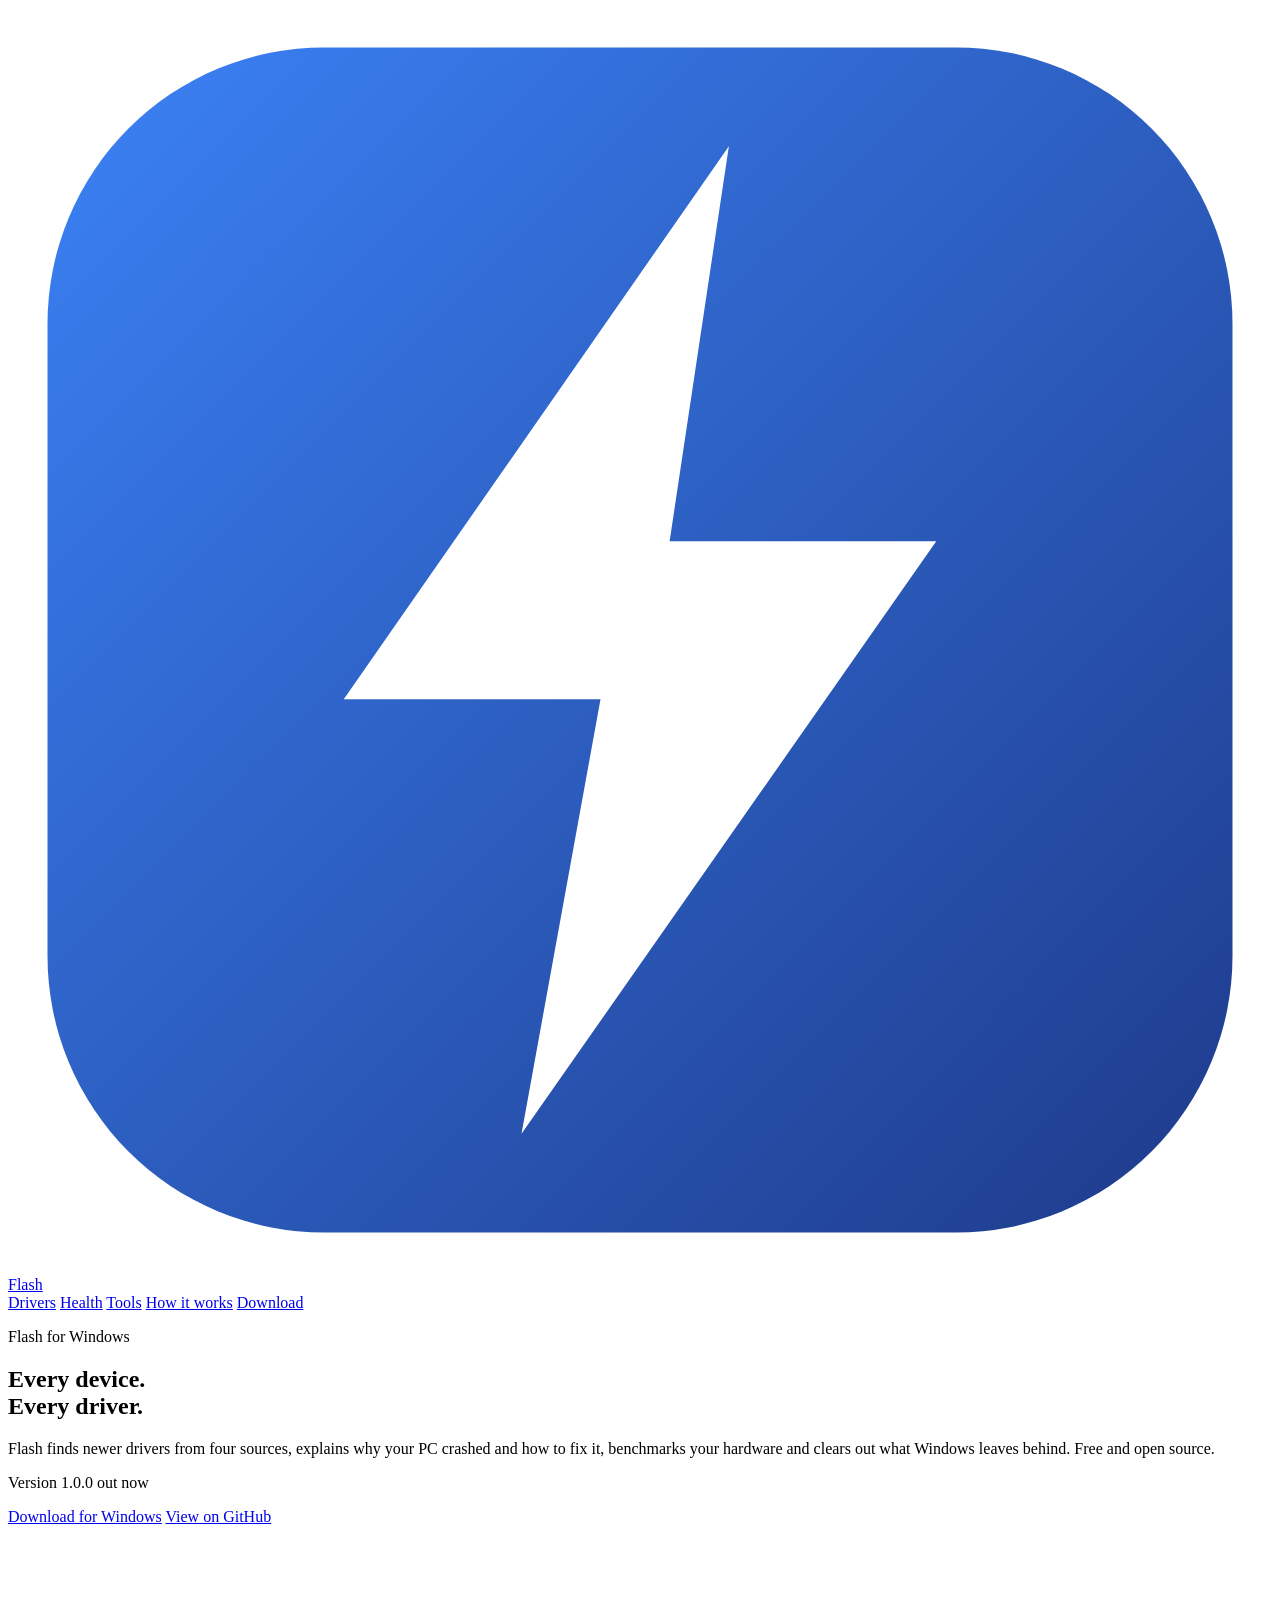
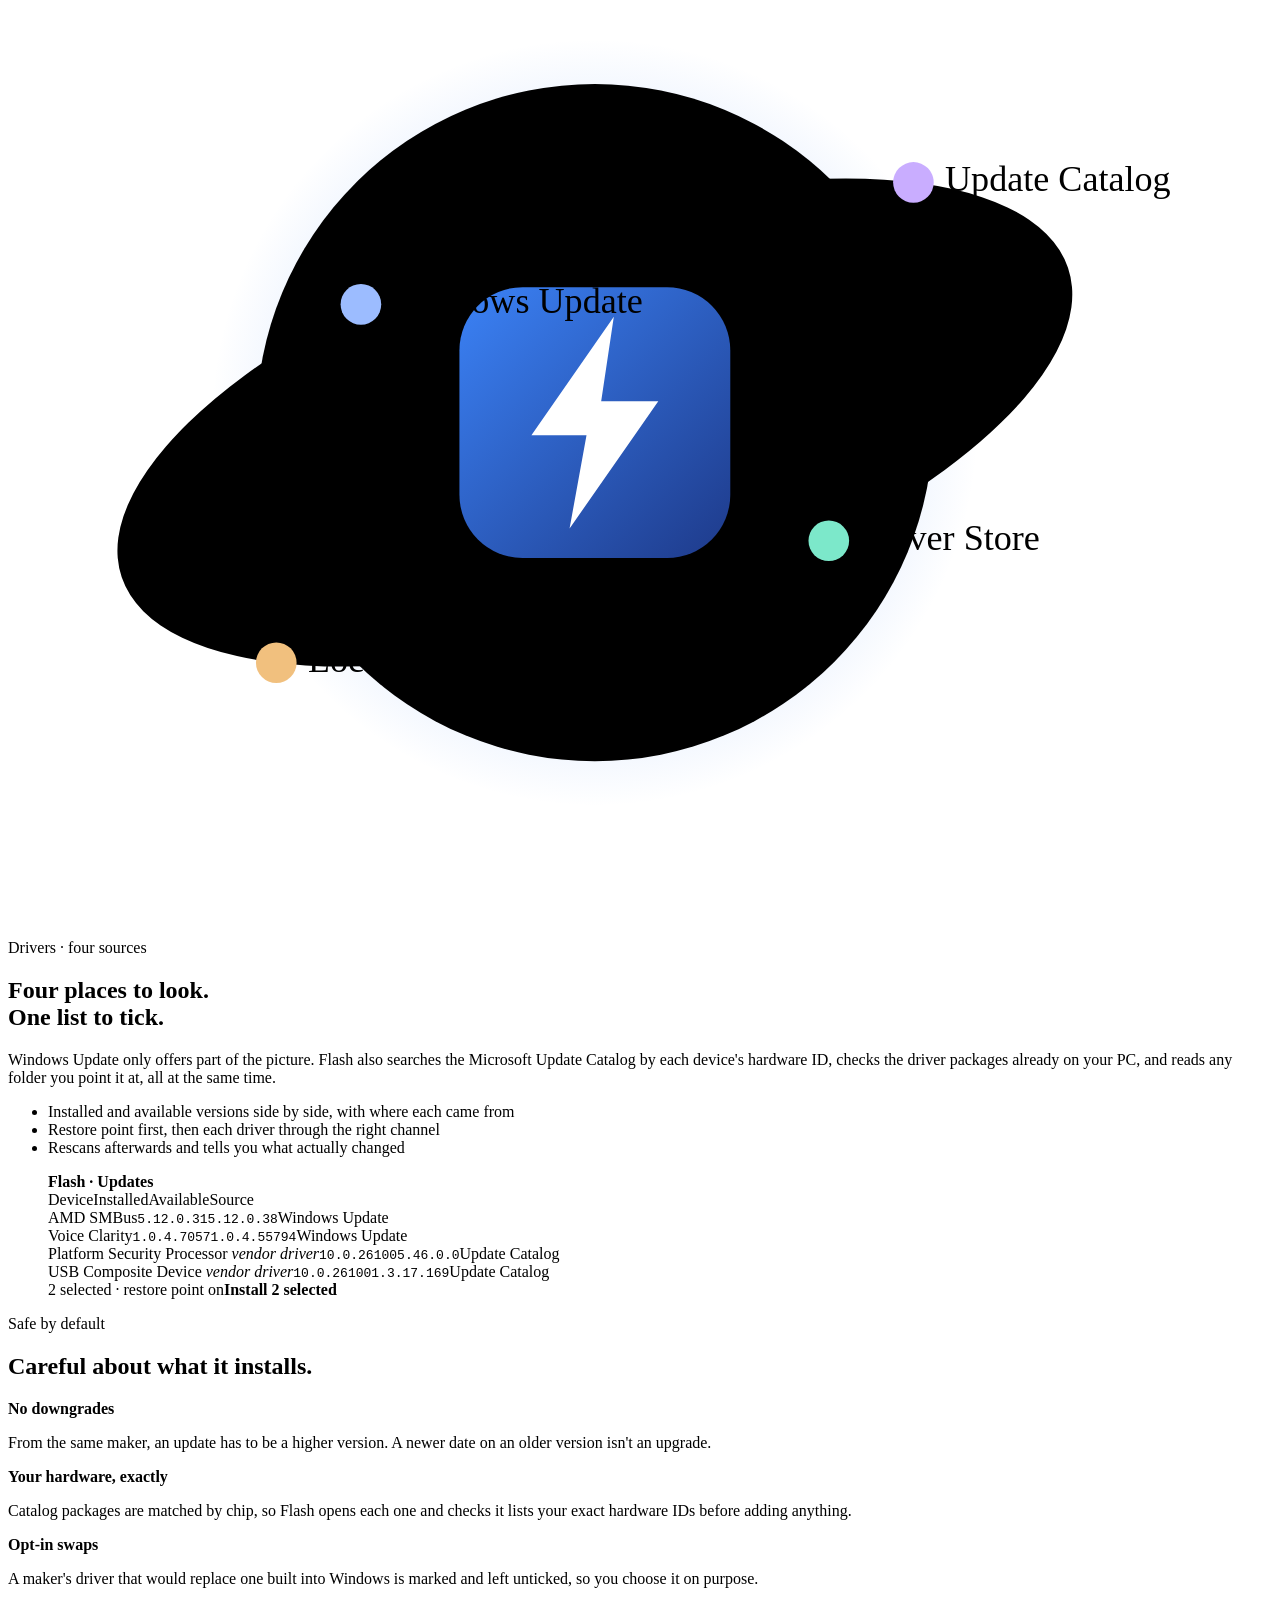
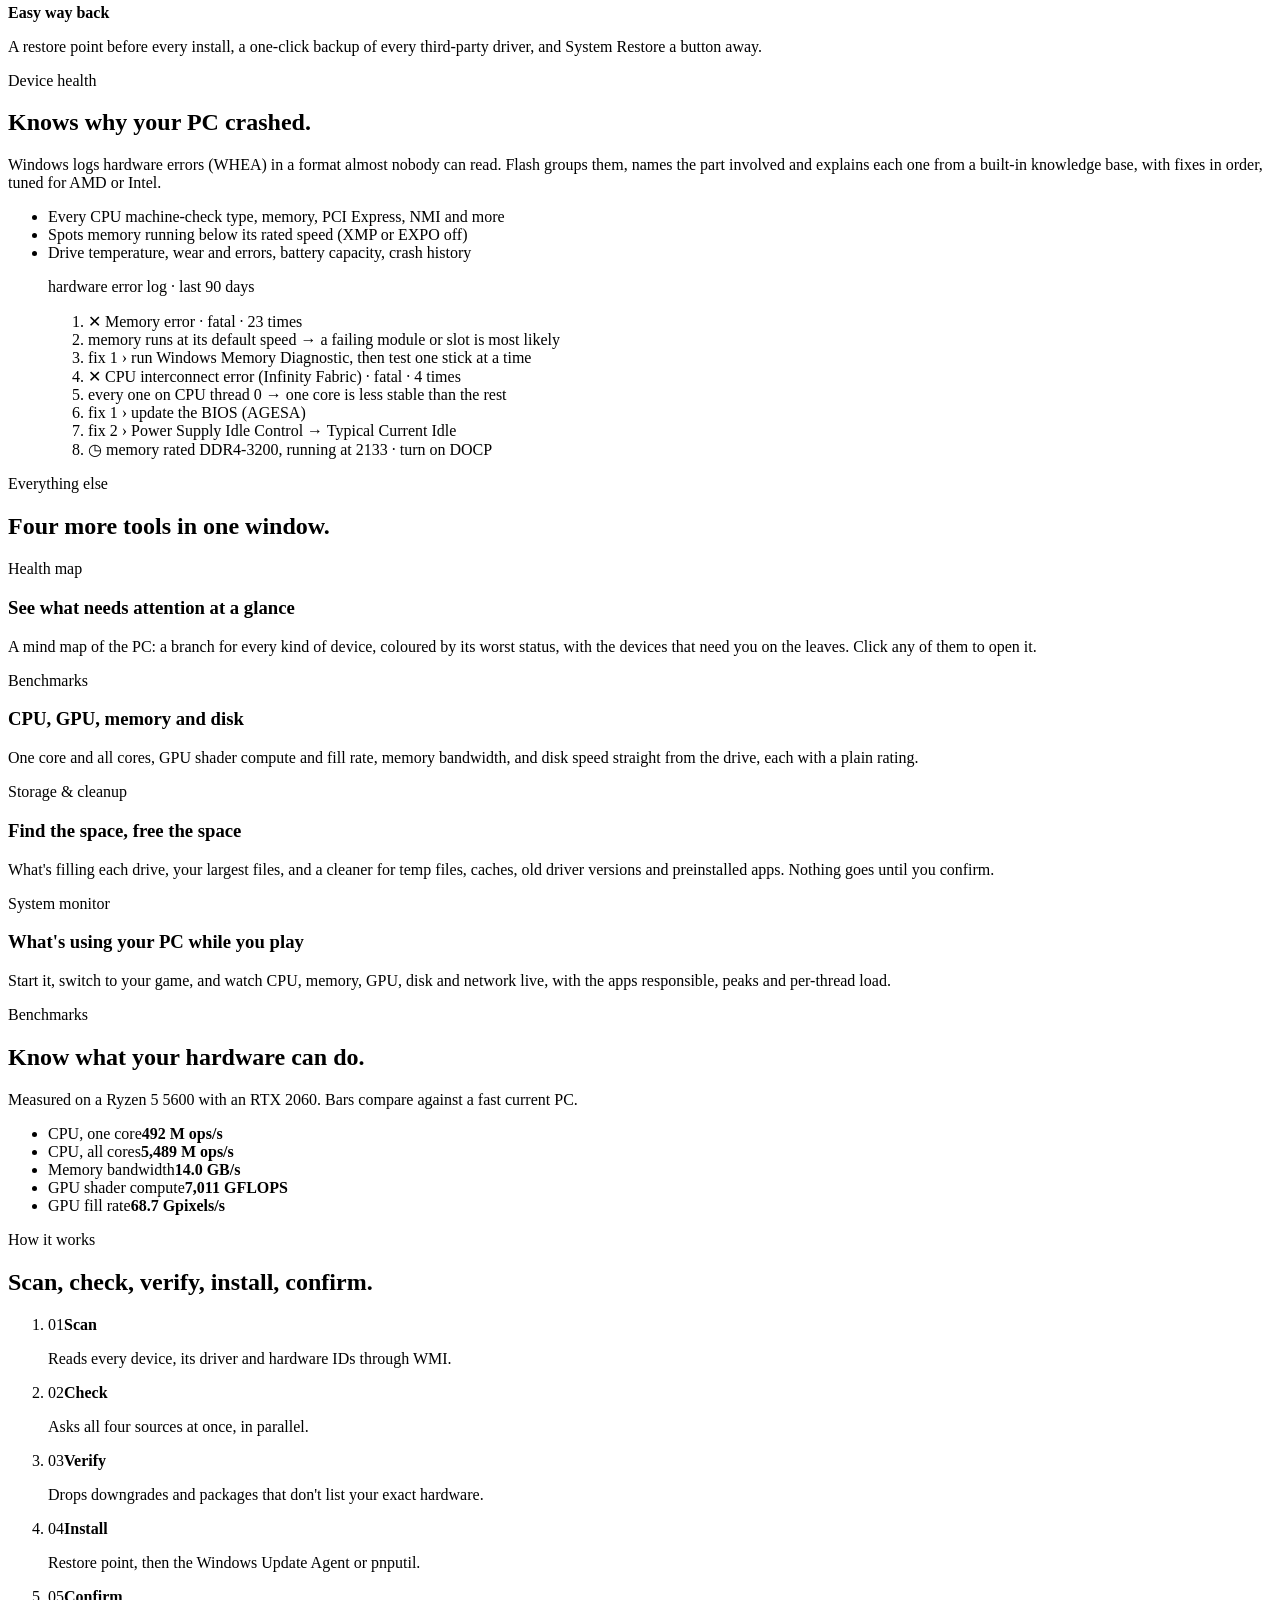
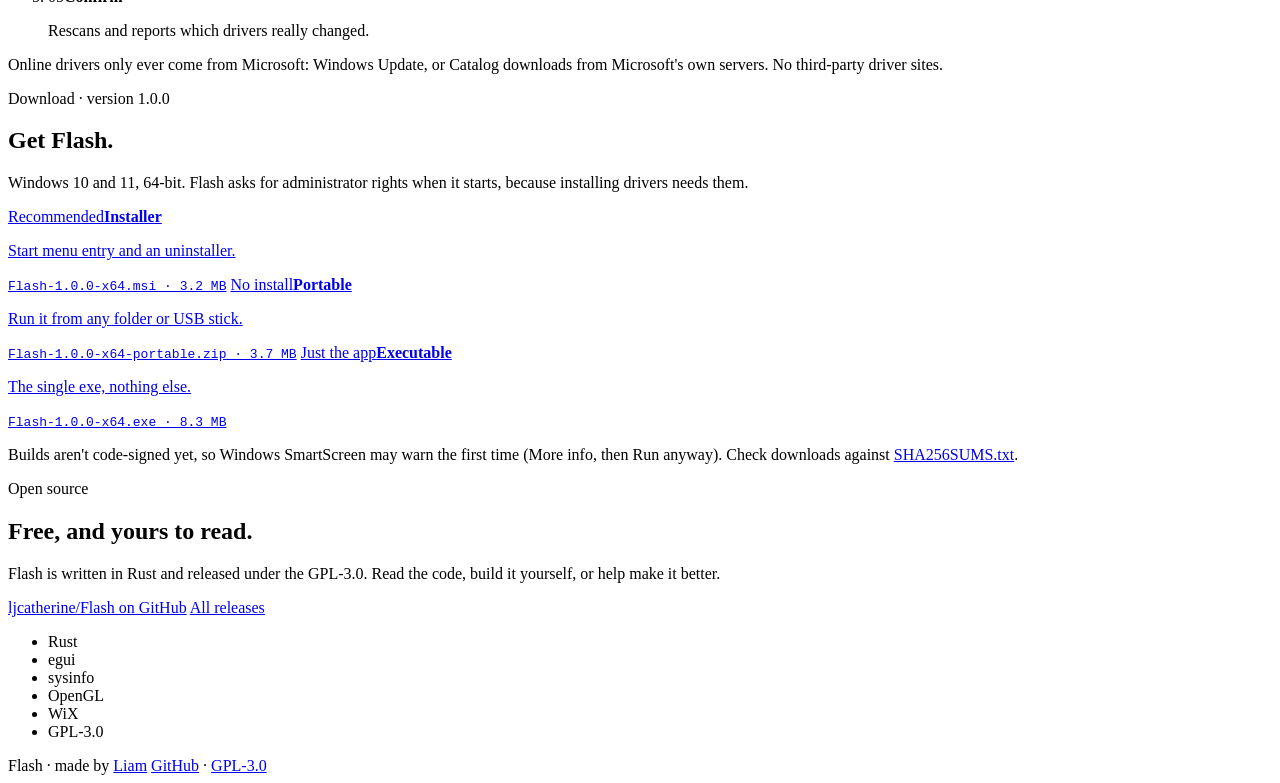
==== site/public/index.html @ 01edea5d "Add the flash.liamjc.dev website Static showcase site in site/, styled to match nexus.liamjc.dev, se" ====
<!doctype html>
<html lang="en">
<head>
  <meta charset="utf-8">
  <meta name="viewport" content="width=device-width, initial-scale=1, viewport-fit=cover">
  <title>Flash · drivers and PC health for Windows</title>
  <meta name="description" content="Flash is a free, open-source Windows driver updater and PC health tool: drivers from four sources, hardware error explanations with fixes, benchmarks, cleanup and a live system monitor.">
  <meta name="theme-color" content="#070c18">
  <meta property="og:title" content="Flash · drivers and PC health for Windows">
  <meta property="og:description" content="Every device, every driver, up to date. Free and open source.">
  <link rel="icon" href="/favicon.svg" type="image/svg+xml">
  <link rel="preconnect" href="https://fonts.googleapis.com">
  <link rel="preconnect" href="https://fonts.gstatic.com" crossorigin>
  <link rel="stylesheet" href="https://fonts.googleapis.com/css2?family=Bricolage+Grotesque:opsz,wght@12..96,400;12..96,600;12..96,800&family=Geist:wght@400;500;600&family=JetBrains+Mono:wght@400;600&display=swap">
  <link rel="stylesheet" href="/css/style.css">
  <script src="/js/main.js" defer></script>
</head>
<body>
  <div class="sky" aria-hidden="true"></div>

  <header class="nav">
    <a class="brand" href="#top" aria-label="Flash, back to top">
      <svg class="brand-mark" viewBox="0 0 256 256" aria-hidden="true"><defs><linearGradient id="bm" x1="0" y1="0" x2="1" y2="1"><stop offset="0" stop-color="#3b82f6"/><stop offset="1" stop-color="#1e3a8a"/></linearGradient></defs><rect x="8" y="8" width="240" height="240" rx="56" fill="url(#bm)"/><path d="M146 28 L68 140 H120 L104 228 L188 108 H134 Z" fill="#fff"/></svg>
      Flash
    </a>
    <nav aria-label="Sections">
      <a href="#drivers">Drivers</a>
      <a href="#health">Health</a>
      <a href="#tools">Tools</a>
      <a href="#how">How it works</a>
      <a class="nav-cta" href="#download">Download</a>
    </nav>
  </header>

  <main id="top">
    <!-- Hero -->
    <section class="hero">
      <div class="hero-copy">
        <p class="eyebrow">Flash for Windows</p>
        <h1>Every device.<br><span class="grad">Every driver.</span></h1>
        <p class="lede">Flash finds newer drivers from four sources, explains why your PC crashed and how to fix it, benchmarks your hardware and clears out what Windows leaves behind. Free and open source.</p>
        <p class="pill"><span class="dot"></span>Version 1.0.0 out now</p>
        <div class="cta">
          <a class="btn primary" href="#download">Download for Windows</a>
          <a class="btn" href="https://github.com/ljcatherine/Flash" rel="noopener">View on GitHub</a>
        </div>
      </div>

      <div class="hero-art" aria-hidden="true">
        <!-- Wide viewBox so orbiting labels never leave the graphic, even on phones. -->
        <svg class="orbit" viewBox="-40 0 560 440">
          <defs>
            <radialGradient id="halo"><stop offset="0" stop-color="#3b82f6" stop-opacity=".45"/><stop offset="1" stop-color="#3b82f6" stop-opacity="0"/></radialGradient>
            <linearGradient id="tile" x1="0" y1="0" x2="1" y2="1"><stop offset="0" stop-color="#3b82f6"/><stop offset="1" stop-color="#1e3a8a"/></linearGradient>
            <path id="ring" d="M40 220 A180 72 -18 1 1 400 220 A180 72 -18 1 1 40 220 Z"/>
          </defs>
          <circle cx="220" cy="220" r="170" fill="url(#halo)"/>
          <use href="#ring" class="ring"/>
          <path class="ring ring-2" d="M70 220 A150 150 0 1 1 370 220 A150 150 0 1 1 70 220 Z"/>
          <g transform="translate(160 160)">
            <rect width="120" height="120" rx="28" fill="url(#tile)"/>
            <path d="M68.4 13.1 L31.9 65.6 H56.3 L48.8 106.9 L88.1 50.6 H62.8 Z" fill="#fff"/>
          </g>
          <g class="sat"><circle r="9" fill="#9cbcff"/><text x="14" y="4">Windows Update</text><animateMotion dur="24s" repeatCount="indefinite" begin="0s"><mpath href="#ring"/></animateMotion></g>
          <g class="sat"><circle r="9" fill="#c9adff"/><text x="14" y="4">Update Catalog</text><animateMotion dur="24s" repeatCount="indefinite" begin="-6s"><mpath href="#ring"/></animateMotion></g>
          <g class="sat"><circle r="9" fill="#7ce8ca"/><text x="14" y="4">Driver Store</text><animateMotion dur="24s" repeatCount="indefinite" begin="-12s"><mpath href="#ring"/></animateMotion></g>
          <g class="sat"><circle r="9" fill="#f1c07e"/><text x="14" y="4">Local folder</text><animateMotion dur="24s" repeatCount="indefinite" begin="-18s"><mpath href="#ring"/></animateMotion></g>
        </svg>
      </div>
    </section>

    <!-- Drivers -->
    <section id="drivers" class="split reveal">
      <div class="split-copy">
        <p class="eyebrow">Drivers · four sources</p>
        <h2>Four places to look.<br>One list to tick.</h2>
        <p>Windows Update only offers part of the picture. Flash also searches the Microsoft Update Catalog by each device's hardware ID, checks the driver packages already on your PC, and reads any folder you point it at, all at the same time.</p>
        <ul class="ticks">
          <li>Installed and available versions side by side, with where each came from</li>
          <li>Restore point first, then each driver through the right channel</li>
          <li>Rescans afterwards and tells you what actually changed</li>
        </ul>
      </div>
      <figure class="window" aria-label="Flash's Updates page">
        <div class="window-bar"><span></span><span></span><span></span><b>Flash · Updates</b></div>
        <div class="window-body">
          <div class="table-head"><span></span><span>Device</span><span>Installed</span><span>Available</span><span>Source</span></div>
          <div class="table-row"><i class="box on"></i><span>AMD SMBus</span><code>5.12.0.31</code><code class="new">5.12.0.38</code><span class="src">Windows Update</span></div>
          <div class="table-row"><i class="box on"></i><span>Voice Clarity</span><code>1.0.4.7057</code><code class="new">1.0.4.55794</code><span class="src">Windows Update</span></div>
          <div class="table-row"><i class="box"></i><span>Platform Security Processor <em>vendor driver</em></span><code>10.0.26100</code><code class="new">5.46.0.0</code><span class="src">Update Catalog</span></div>
          <div class="table-row"><i class="box"></i><span>USB Composite Device <em>vendor driver</em></span><code>10.0.26100</code><code class="new">1.3.17.169</code><span class="src">Update Catalog</span></div>
          <div class="window-foot"><span>2 selected · restore point on</span><b class="mini-btn">Install 2 selected</b></div>
        </div>
      </figure>
    </section>

    <section class="safety reveal">
      <p class="eyebrow">Safe by default</p>
      <h2>Careful about what it installs.</h2>
      <div class="safety-grid">
        <div><b>No downgrades</b><p>From the same maker, an update has to be a higher version. A newer date on an older version isn't an upgrade.</p></div>
        <div><b>Your hardware, exactly</b><p>Catalog packages are matched by chip, so Flash opens each one and checks it lists your exact hardware IDs before adding anything.</p></div>
        <div><b>Opt-in swaps</b><p>A maker's driver that would replace one built into Windows is marked and left unticked, so you choose it on purpose.</p></div>
        <div><b>Easy way back</b><p>A restore point before every install, a one-click backup of every third-party driver, and System Restore a button away.</p></div>
      </div>
    </section>

    <!-- Health -->
    <section id="health" class="split flip reveal">
      <div class="split-copy">
        <p class="eyebrow">Device health</p>
        <h2>Knows why your PC crashed.</h2>
        <p>Windows logs hardware errors (WHEA) in a format almost nobody can read. Flash groups them, names the part involved and explains each one from a built-in knowledge base, with fixes in order, tuned for AMD or Intel.</p>
        <ul class="ticks">
          <li>Every CPU machine-check type, memory, PCI Express, NMI and more</li>
          <li>Spots memory running below its rated speed (XMP or EXPO off)</li>
          <li>Drive temperature, wear and errors, battery capacity, crash history</li>
        </ul>
      </div>
      <figure class="term" aria-label="An example of Flash explaining hardware errors">
        <div class="term-bar">hardware error log · last 90 days</div>
        <ol class="term-lines">
          <li class="bad">✕ Memory error · fatal · 23 times</li>
          <li class="dim">  memory runs at its default speed → a failing module or slot is most likely</li>
          <li class="fix">  fix 1 › run Windows Memory Diagnostic, then test one stick at a time</li>
          <li class="bad">✕ CPU interconnect error (Infinity Fabric) · fatal · 4 times</li>
          <li class="dim">  every one on CPU thread 0 → one core is less stable than the rest</li>
          <li class="fix">  fix 1 › update the BIOS (AGESA)</li>
          <li class="fix">  fix 2 › Power Supply Idle Control → Typical Current Idle</li>
          <li class="warn">◷ memory rated DDR4-3200, running at 2133 · turn on DOCP</li>
        </ol>
      </figure>
    </section>

    <!-- Tools -->
    <section id="tools" class="tools reveal">
      <p class="eyebrow">Everything else</p>
      <h2>Four more tools in one window.</h2>
      <div class="tool-grid">
        <article class="glass"><span class="chip">Health map</span><h3>See what needs attention at a glance</h3><p>A mind map of the PC: a branch for every kind of device, coloured by its worst status, with the devices that need you on the leaves. Click any of them to open it.</p></article>
        <article class="glass"><span class="chip">Benchmarks</span><h3>CPU, GPU, memory and disk</h3><p>One core and all cores, GPU shader compute and fill rate, memory bandwidth, and disk speed straight from the drive, each with a plain rating.</p></article>
        <article class="glass"><span class="chip">Storage &amp; cleanup</span><h3>Find the space, free the space</h3><p>What's filling each drive, your largest files, and a cleaner for temp files, caches, old driver versions and preinstalled apps. Nothing goes until you confirm.</p></article>
        <article class="glass"><span class="chip">System monitor</span><h3>What's using your PC while you play</h3><p>Start it, switch to your game, and watch CPU, memory, GPU, disk and network live, with the apps responsible, peaks and per-thread load.</p></article>
      </div>
    </section>

    <section class="bench reveal" aria-labelledby="bench-h">
      <div class="bench-copy">
        <p class="eyebrow">Benchmarks</p>
        <h2 id="bench-h">Know what your hardware can do.</h2>
        <p>Measured on a Ryzen 5 5600 with an RTX 2060. Bars compare against a fast current PC.</p>
      </div>
      <ul class="bars">
        <li><span>CPU, one core</span><b>492 M ops/s</b><i class="bar" data-value="492" data-ref="650"></i></li>
        <li><span>CPU, all cores</span><b>5,489 M ops/s</b><i class="bar" data-value="5489" data-ref="10000"></i></li>
        <li><span>Memory bandwidth</span><b>14.0 GB/s</b><i class="bar" data-value="14" data-ref="30"></i></li>
        <li><span>GPU shader compute</span><b>7,011 GFLOPS</b><i class="bar" data-value="7011" data-ref="18000"></i></li>
        <li><span>GPU fill rate</span><b>68.7 Gpixels/s</b><i class="bar" data-value="68.7" data-ref="150"></i></li>
      </ul>
    </section>

    <!-- How it works -->
    <section id="how" class="how reveal">
      <p class="eyebrow">How it works</p>
      <h2>Scan, check, verify, install, confirm.</h2>
      <ol class="steps">
        <li><span>01</span><b>Scan</b><p>Reads every device, its driver and hardware IDs through WMI.</p></li>
        <li><span>02</span><b>Check</b><p>Asks all four sources at once, in parallel.</p></li>
        <li><span>03</span><b>Verify</b><p>Drops downgrades and packages that don't list your exact hardware.</p></li>
        <li><span>04</span><b>Install</b><p>Restore point, then the Windows Update Agent or pnputil.</p></li>
        <li><span>05</span><b>Confirm</b><p>Rescans and reports which drivers really changed.</p></li>
      </ol>
      <p class="note">Online drivers only ever come from Microsoft: Windows Update, or Catalog downloads from Microsoft's own servers. No third-party driver sites.</p>
    </section>

    <!-- Download -->
    <section id="download" class="download reveal">
      <p class="eyebrow">Download · version 1.0.0</p>
      <h2>Get Flash.</h2>
      <p class="sub">Windows 10 and 11, 64-bit. Flash asks for administrator rights when it starts, because installing drivers needs them.</p>
      <div class="dl-grid">
        <a class="glass dl" href="https://github.com/ljcatherine/Flash/releases/download/v1.0.0/Flash-1.0.0-x64.msi" rel="noopener"><span class="chip">Recommended</span><b>Installer</b><p>Start menu entry and an uninstaller.</p><code>Flash-1.0.0-x64.msi · 3.2 MB</code></a>
        <a class="glass dl" href="https://github.com/ljcatherine/Flash/releases/download/v1.0.0/Flash-1.0.0-x64-portable.zip" rel="noopener"><span class="chip">No install</span><b>Portable</b><p>Run it from any folder or USB stick.</p><code>Flash-1.0.0-x64-portable.zip · 3.7 MB</code></a>
        <a class="glass dl" href="https://github.com/ljcatherine/Flash/releases/download/v1.0.0/Flash-1.0.0-x64.exe" rel="noopener"><span class="chip">Just the app</span><b>Executable</b><p>The single exe, nothing else.</p><code>Flash-1.0.0-x64.exe · 8.3 MB</code></a>
      </div>
      <p class="note">Builds aren't code-signed yet, so Windows SmartScreen may warn the first time (More info, then Run anyway). Check downloads against <a href="https://github.com/ljcatherine/Flash/releases/download/v1.0.0/SHA256SUMS.txt" rel="noopener">SHA256SUMS.txt</a>.</p>
    </section>

    <section class="oss reveal">
      <div>
        <p class="eyebrow">Open source</p>
        <h2>Free, and yours to read.</h2>
        <p>Flash is written in Rust and released under the GPL-3.0. Read the code, build it yourself, or help make it better.</p>
        <div class="cta">
          <a class="btn primary" href="https://github.com/ljcatherine/Flash" rel="noopener">ljcatherine/Flash on GitHub</a>
          <a class="btn" href="https://github.com/ljcatherine/Flash/releases" rel="noopener">All releases</a>
        </div>
      </div>
      <ul class="stack"><li>Rust</li><li>egui</li><li>sysinfo</li><li>OpenGL</li><li>WiX</li><li>GPL-3.0</li></ul>
    </section>
  </main>

  <footer class="foot">
    <span>Flash · made by <a href="https://liamjc.dev">Liam</a></span>
    <span><a href="https://github.com/ljcatherine/Flash" rel="noopener">GitHub</a> · <a href="https://github.com/ljcatherine/Flash/blob/master/LICENSE" rel="noopener">GPL-3.0</a></span>
  </footer>
</body>
</html>
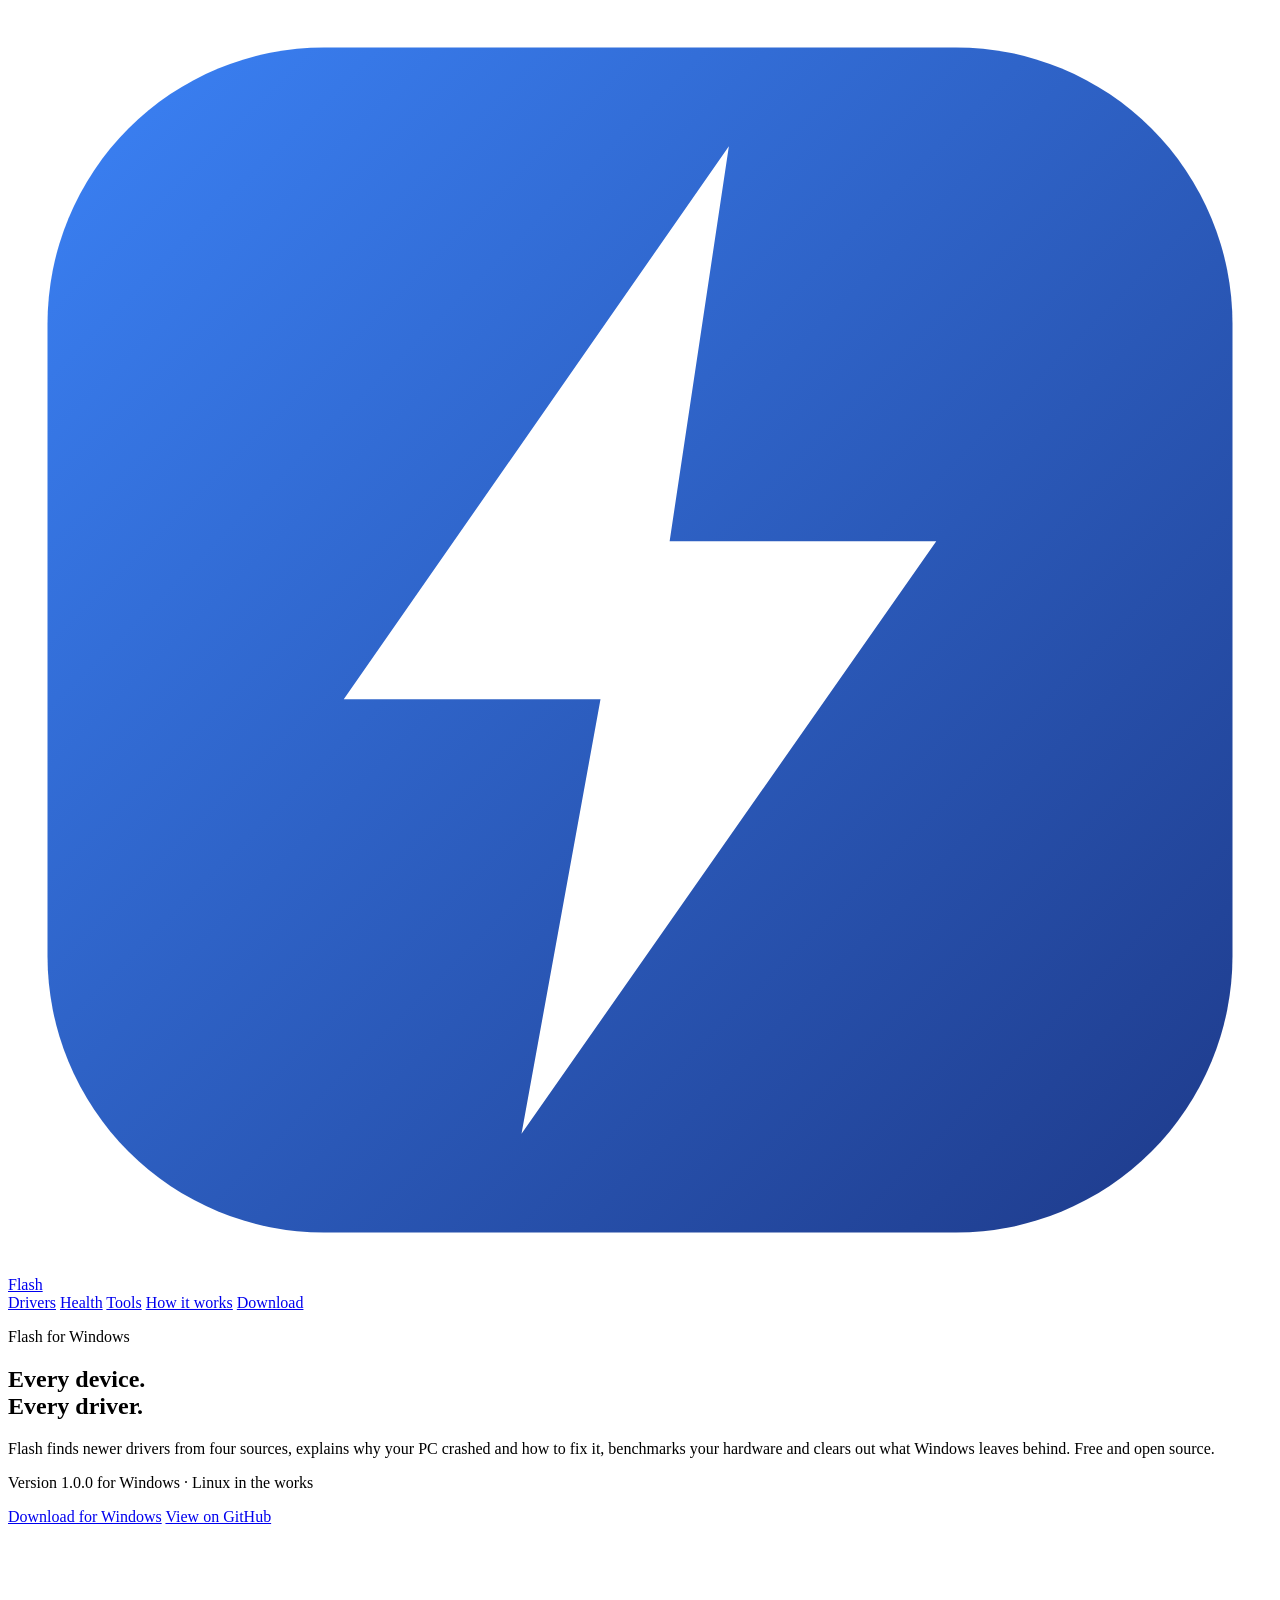
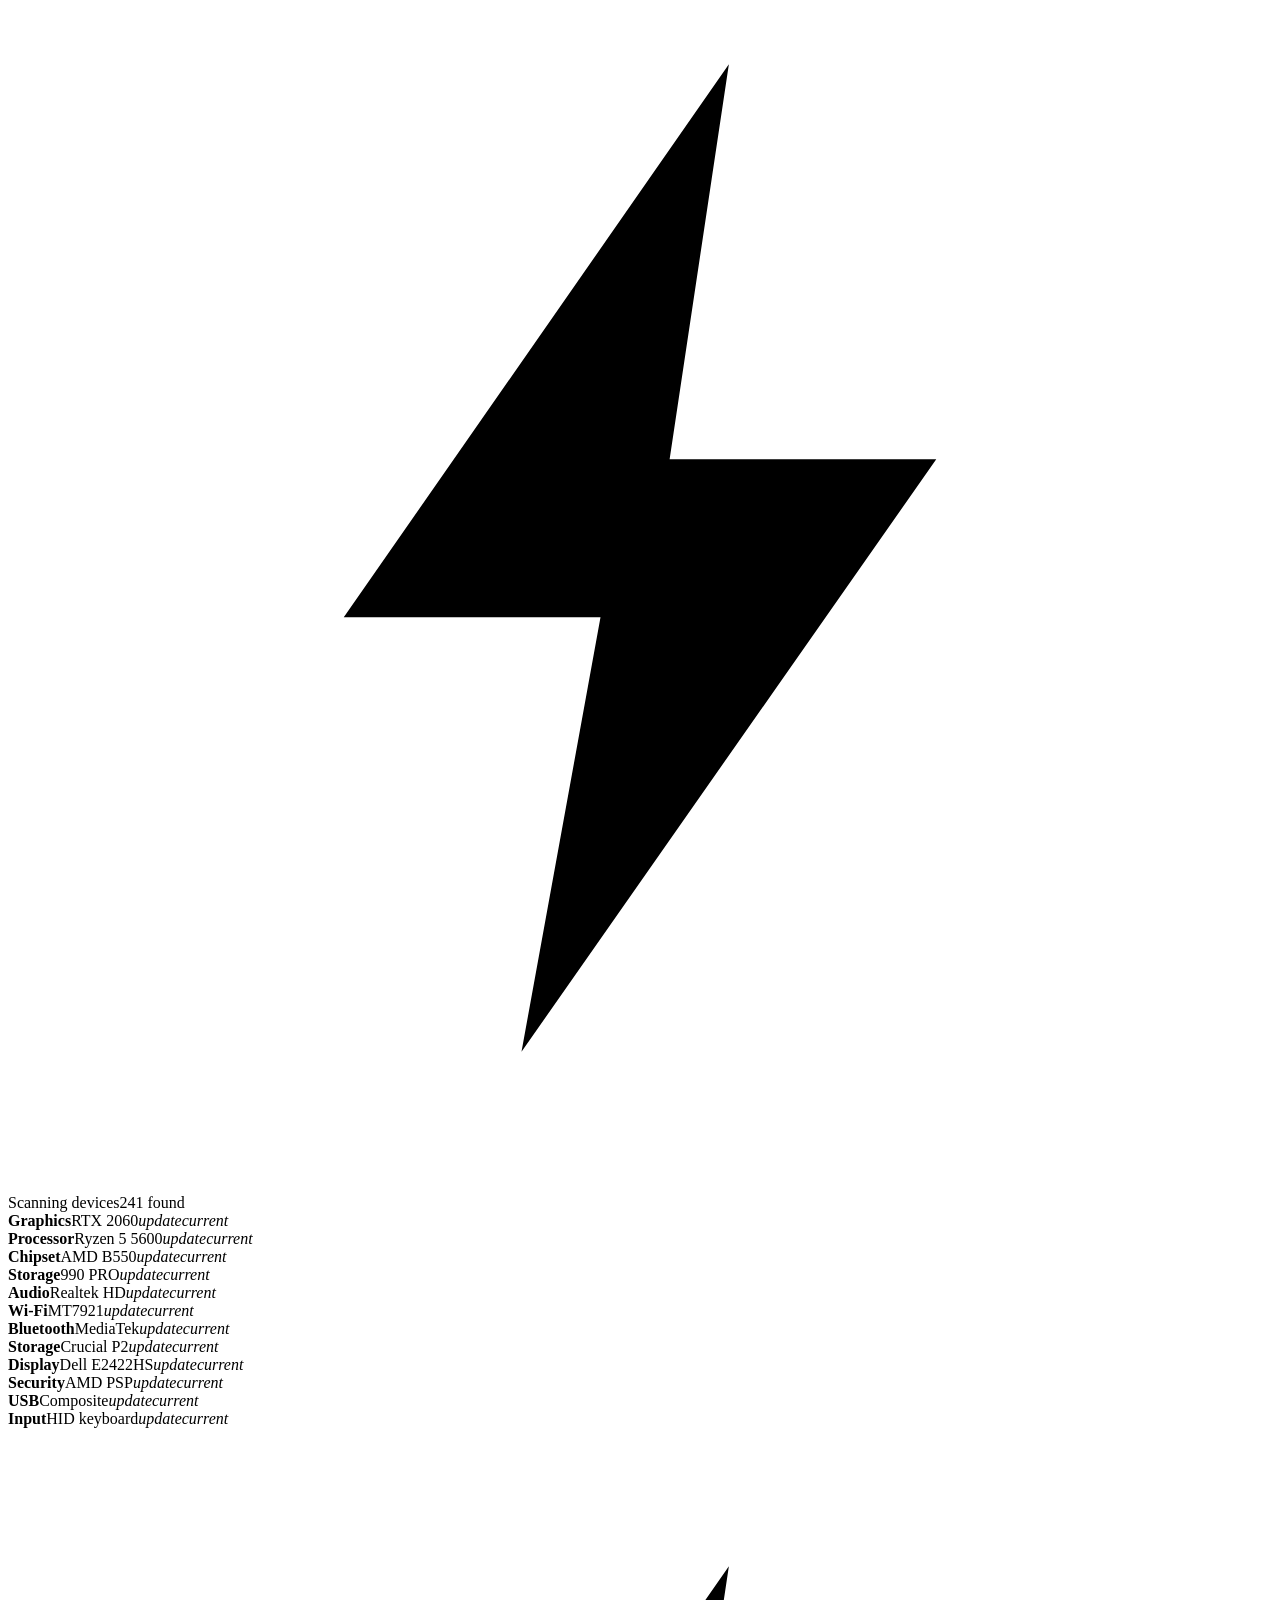
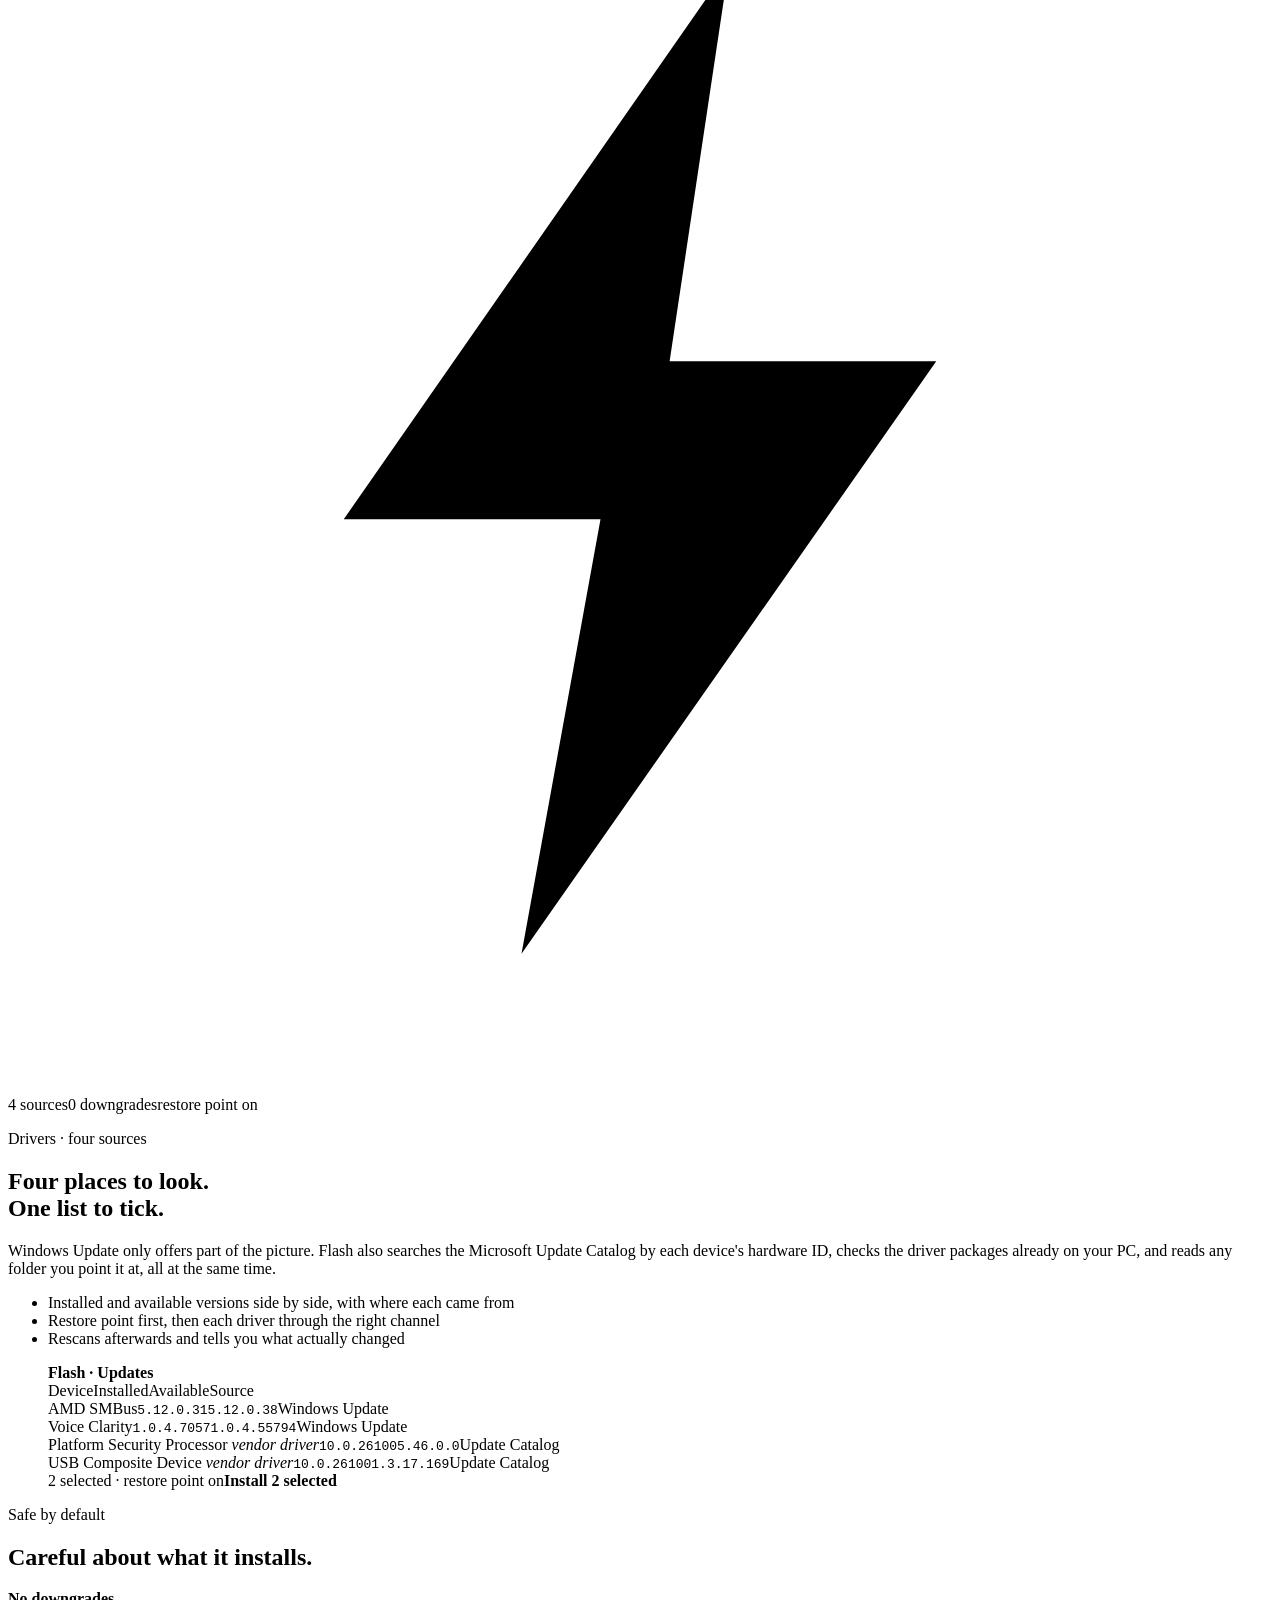
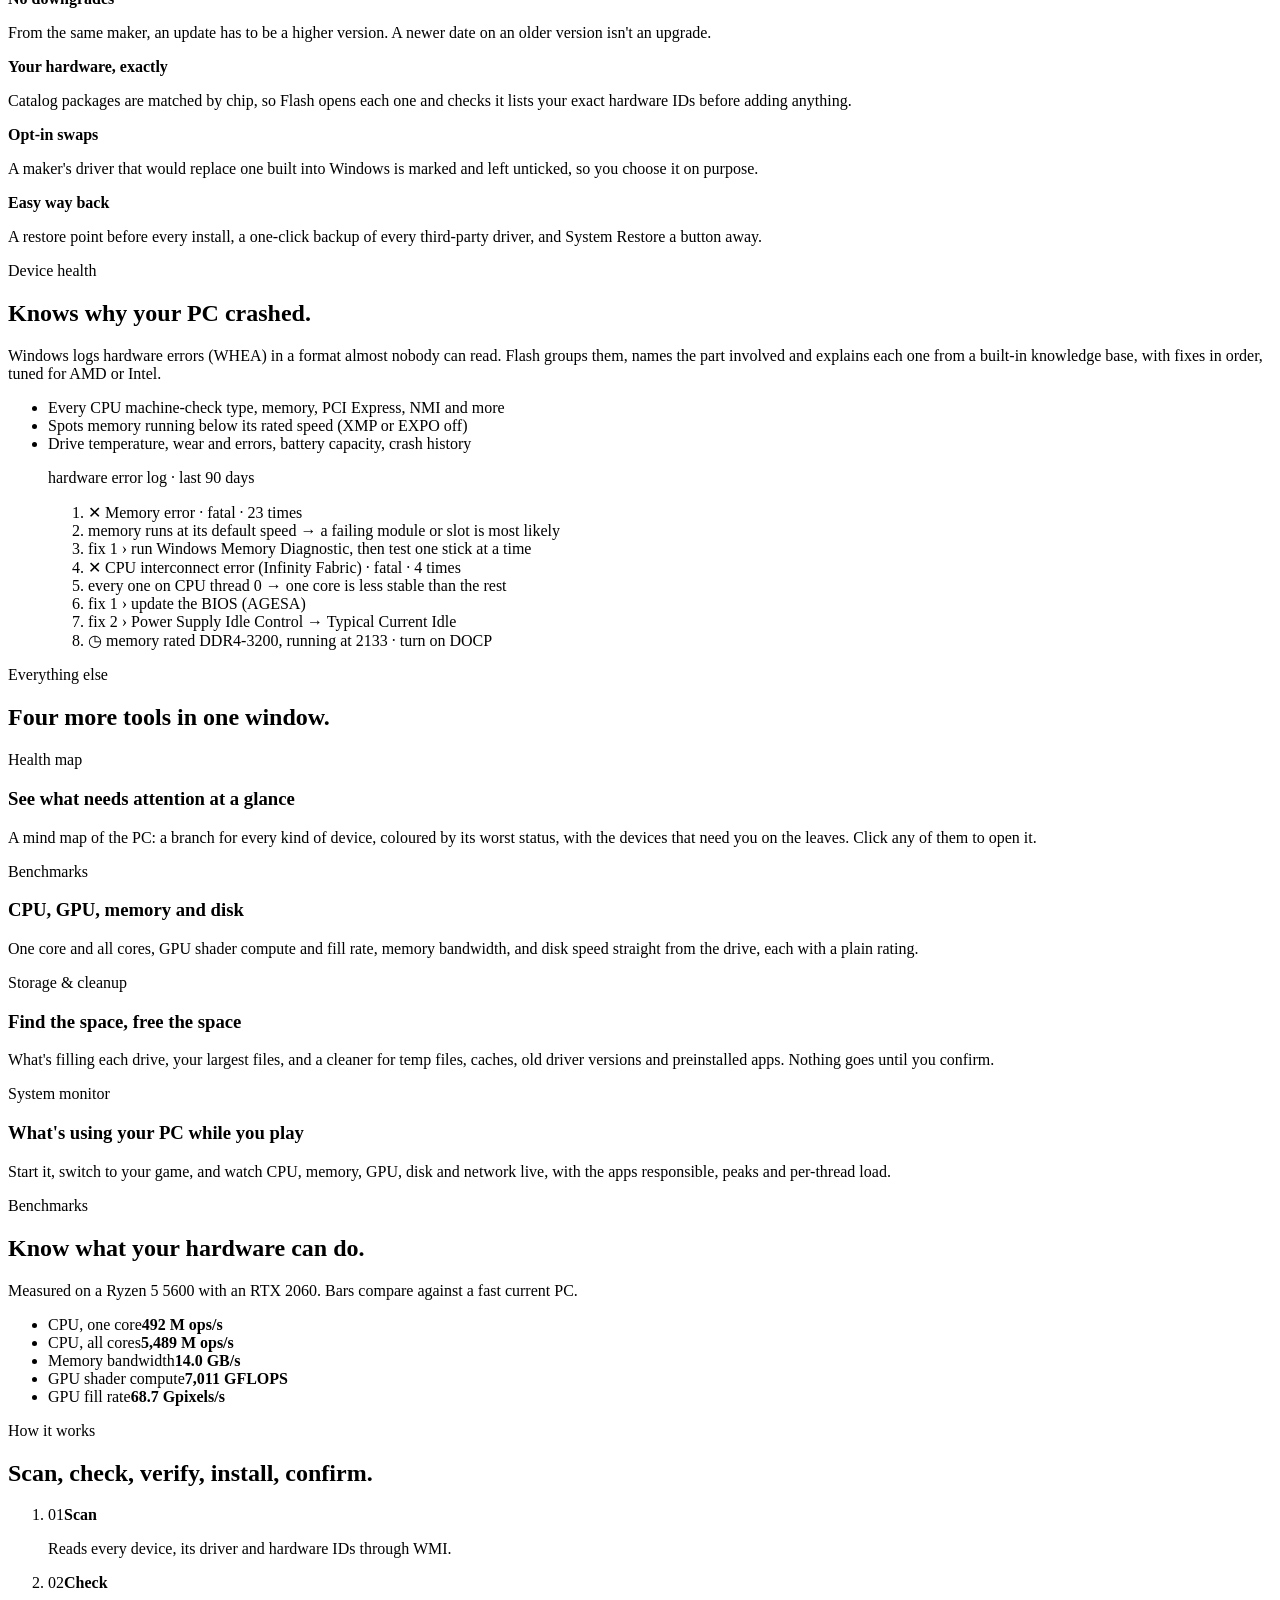
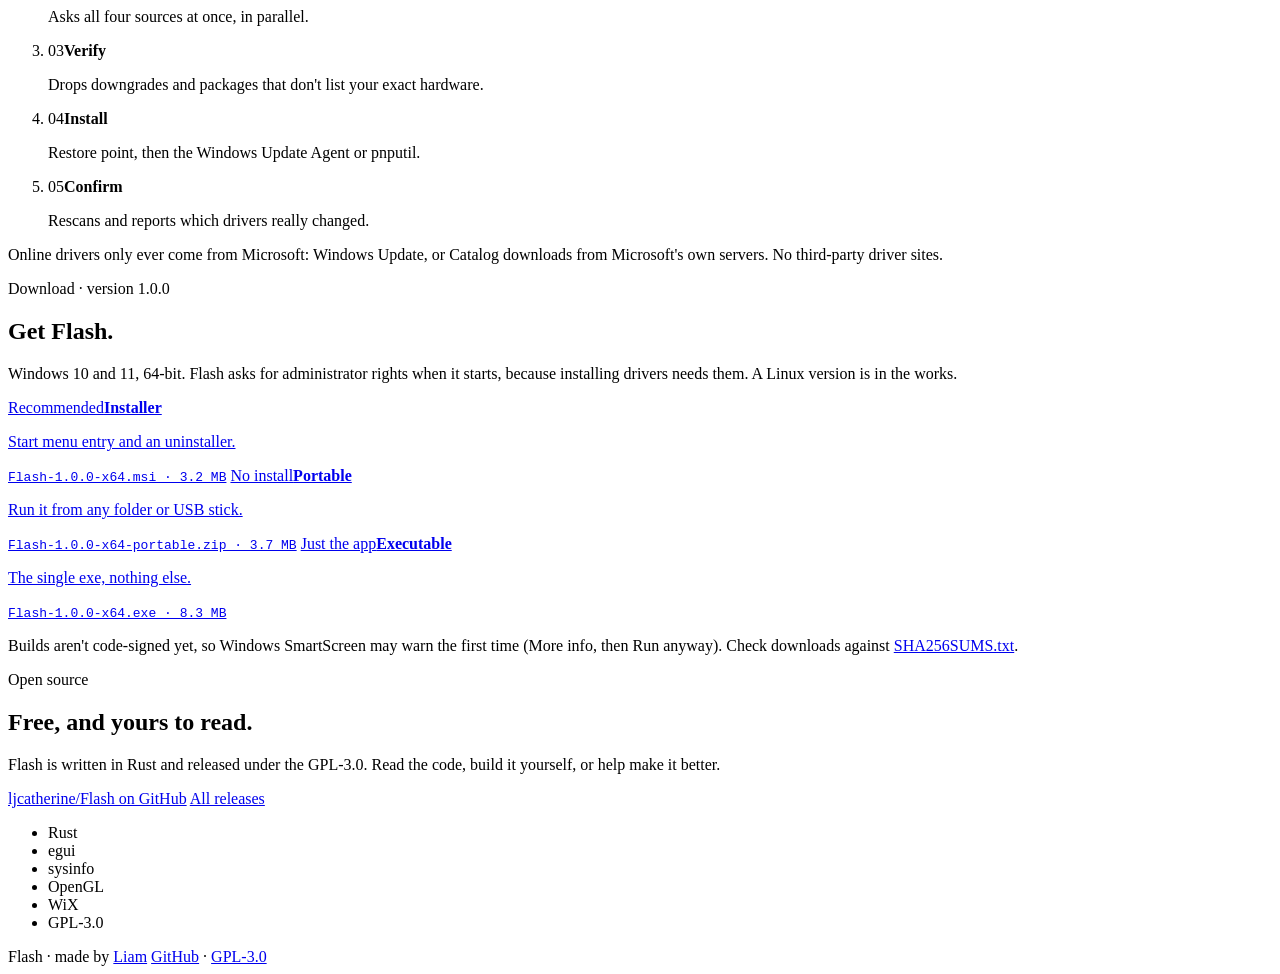
==== commit 399e7ce8: "Restyle flash.liamjc.dev with its own identity; add AGENTS.md - Electric blue and cyan palette, Sora" ====
--- a/site/public/index.html
+++ b/site/public/index.html
@@ -5,18 +5,18 @@
   <meta name="viewport" content="width=device-width, initial-scale=1, viewport-fit=cover">
   <title>Flash · drivers and PC health for Windows</title>
   <meta name="description" content="Flash is a free, open-source Windows driver updater and PC health tool: drivers from four sources, hardware error explanations with fixes, benchmarks, cleanup and a live system monitor.">
-  <meta name="theme-color" content="#070c18">
+  <meta name="theme-color" content="#04080f">
   <meta property="og:title" content="Flash · drivers and PC health for Windows">
   <meta property="og:description" content="Every device, every driver, up to date. Free and open source.">
   <link rel="icon" href="/favicon.svg" type="image/svg+xml">
   <link rel="preconnect" href="https://fonts.googleapis.com">
   <link rel="preconnect" href="https://fonts.gstatic.com" crossorigin>
-  <link rel="stylesheet" href="https://fonts.googleapis.com/css2?family=Bricolage+Grotesque:opsz,wght@12..96,400;12..96,600;12..96,800&family=Geist:wght@400;500;600&family=JetBrains+Mono:wght@400;600&display=swap">
+  <link rel="stylesheet" href="https://fonts.googleapis.com/css2?family=Sora:wght@500;700;800&family=Inter:wght@400;500;600&family=JetBrains+Mono:wght@400;600&display=swap">
   <link rel="stylesheet" href="/css/style.css">
   <script src="/js/main.js" defer></script>
 </head>
 <body>
-  <div class="sky" aria-hidden="true"></div>
+  <div class="circuit" aria-hidden="true"></div>
 
   <header class="nav">
     <a class="brand" href="#top" aria-label="Flash, back to top">
@@ -39,7 +39,7 @@
         <p class="eyebrow">Flash for Windows</p>
         <h1>Every device.<br><span class="grad">Every driver.</span></h1>
         <p class="lede">Flash finds newer drivers from four sources, explains why your PC crashed and how to fix it, benchmarks your hardware and clears out what Windows leaves behind. Free and open source.</p>
-        <p class="pill"><span class="dot"></span>Version 1.0.0 out now</p>
+        <p class="pill"><span class="dot"></span>Version 1.0.0 for Windows · Linux in the works</p>
         <div class="cta">
           <a class="btn primary" href="#download">Download for Windows</a>
           <a class="btn" href="https://github.com/ljcatherine/Flash" rel="noopener">View on GitHub</a>
@@ -47,25 +47,25 @@
       </div>
 
       <div class="hero-art" aria-hidden="true">
-        <!-- Wide viewBox so orbiting labels never leave the graphic, even on phones. -->
-        <svg class="orbit" viewBox="-40 0 560 440">
-          <defs>
-            <radialGradient id="halo"><stop offset="0" stop-color="#3b82f6" stop-opacity=".45"/><stop offset="1" stop-color="#3b82f6" stop-opacity="0"/></radialGradient>
-            <linearGradient id="tile" x1="0" y1="0" x2="1" y2="1"><stop offset="0" stop-color="#3b82f6"/><stop offset="1" stop-color="#1e3a8a"/></linearGradient>
-            <path id="ring" d="M40 220 A180 72 -18 1 1 400 220 A180 72 -18 1 1 40 220 Z"/>
-          </defs>
-          <circle cx="220" cy="220" r="170" fill="url(#halo)"/>
-          <use href="#ring" class="ring"/>
-          <path class="ring ring-2" d="M70 220 A150 150 0 1 1 370 220 A150 150 0 1 1 70 220 Z"/>
-          <g transform="translate(160 160)">
-            <rect width="120" height="120" rx="28" fill="url(#tile)"/>
-            <path d="M68.4 13.1 L31.9 65.6 H56.3 L48.8 106.9 L88.1 50.6 H62.8 Z" fill="#fff"/>
-          </g>
-          <g class="sat"><circle r="9" fill="#9cbcff"/><text x="14" y="4">Windows Update</text><animateMotion dur="24s" repeatCount="indefinite" begin="0s"><mpath href="#ring"/></animateMotion></g>
-          <g class="sat"><circle r="9" fill="#c9adff"/><text x="14" y="4">Update Catalog</text><animateMotion dur="24s" repeatCount="indefinite" begin="-6s"><mpath href="#ring"/></animateMotion></g>
-          <g class="sat"><circle r="9" fill="#7ce8ca"/><text x="14" y="4">Driver Store</text><animateMotion dur="24s" repeatCount="indefinite" begin="-12s"><mpath href="#ring"/></animateMotion></g>
-          <g class="sat"><circle r="9" fill="#f1c07e"/><text x="14" y="4">Local folder</text><animateMotion dur="24s" repeatCount="indefinite" begin="-18s"><mpath href="#ring"/></animateMotion></g>
-        </svg>
+        <div class="board">
+          <div class="board-bar"><svg class="bolt-ico" viewBox="0 0 256 256"><path d="M146 28 L68 140 H120 L104 228 L188 108 H134 Z"/></svg>Scanning devices<span class="count">241 found</span></div>
+          <div class="devs">
+            <div class="dev c0"><b>Graphics</b><span>RTX 2060</span><i class="st"><em class="old">update</em><em class="new">current</em></i></div>
+            <div class="dev c1"><b>Processor</b><span>Ryzen 5 5600</span><i class="st"><em class="old">update</em><em class="new">current</em></i></div>
+            <div class="dev c2"><b>Chipset</b><span>AMD B550</span><i class="st"><em class="old">update</em><em class="new">current</em></i></div>
+            <div class="dev c3"><b>Storage</b><span>990 PRO</span><i class="st"><em class="old">update</em><em class="new">current</em></i></div>
+            <div class="dev c0"><b>Audio</b><span>Realtek HD</span><i class="st"><em class="old">update</em><em class="new">current</em></i></div>
+            <div class="dev c1"><b>Wi-Fi</b><span>MT7921</span><i class="st"><em class="old">update</em><em class="new">current</em></i></div>
+            <div class="dev c2"><b>Bluetooth</b><span>MediaTek</span><i class="st"><em class="old">update</em><em class="new">current</em></i></div>
+            <div class="dev c3"><b>Storage</b><span>Crucial P2</span><i class="st"><em class="old">update</em><em class="new">current</em></i></div>
+            <div class="dev c0"><b>Display</b><span>Dell E2422HS</span><i class="st"><em class="old">update</em><em class="new">current</em></i></div>
+            <div class="dev c1"><b>Security</b><span>AMD PSP</span><i class="st"><em class="old">update</em><em class="new">current</em></i></div>
+            <div class="dev c2"><b>USB</b><span>Composite</span><i class="st"><em class="old">update</em><em class="new">current</em></i></div>
+            <div class="dev c3"><b>Input</b><span>HID keyboard</span><i class="st"><em class="old">update</em><em class="new">current</em></i></div>
+            <div class="beam"><svg viewBox="0 0 256 256"><path d="M146 28 L68 140 H120 L104 228 L188 108 H134 Z"/></svg></div>
+          </div>
+          <div class="board-foot"><span>4 sources</span><span>0 downgrades</span><span>restore point on</span></div>
+        </div>
       </div>
     </section>
 
@@ -177,7 +177,7 @@
     <section id="download" class="download reveal">
       <p class="eyebrow">Download · version 1.0.0</p>
       <h2>Get Flash.</h2>
-      <p class="sub">Windows 10 and 11, 64-bit. Flash asks for administrator rights when it starts, because installing drivers needs them.</p>
+      <p class="sub">Windows 10 and 11, 64-bit. Flash asks for administrator rights when it starts, because installing drivers needs them. A Linux version is in the works.</p>
       <div class="dl-grid">
         <a class="glass dl" href="https://github.com/ljcatherine/Flash/releases/download/v1.0.0/Flash-1.0.0-x64.msi" rel="noopener"><span class="chip">Recommended</span><b>Installer</b><p>Start menu entry and an uninstaller.</p><code>Flash-1.0.0-x64.msi · 3.2 MB</code></a>
         <a class="glass dl" href="https://github.com/ljcatherine/Flash/releases/download/v1.0.0/Flash-1.0.0-x64-portable.zip" rel="noopener"><span class="chip">No install</span><b>Portable</b><p>Run it from any folder or USB stick.</p><code>Flash-1.0.0-x64-portable.zip · 3.7 MB</code></a>
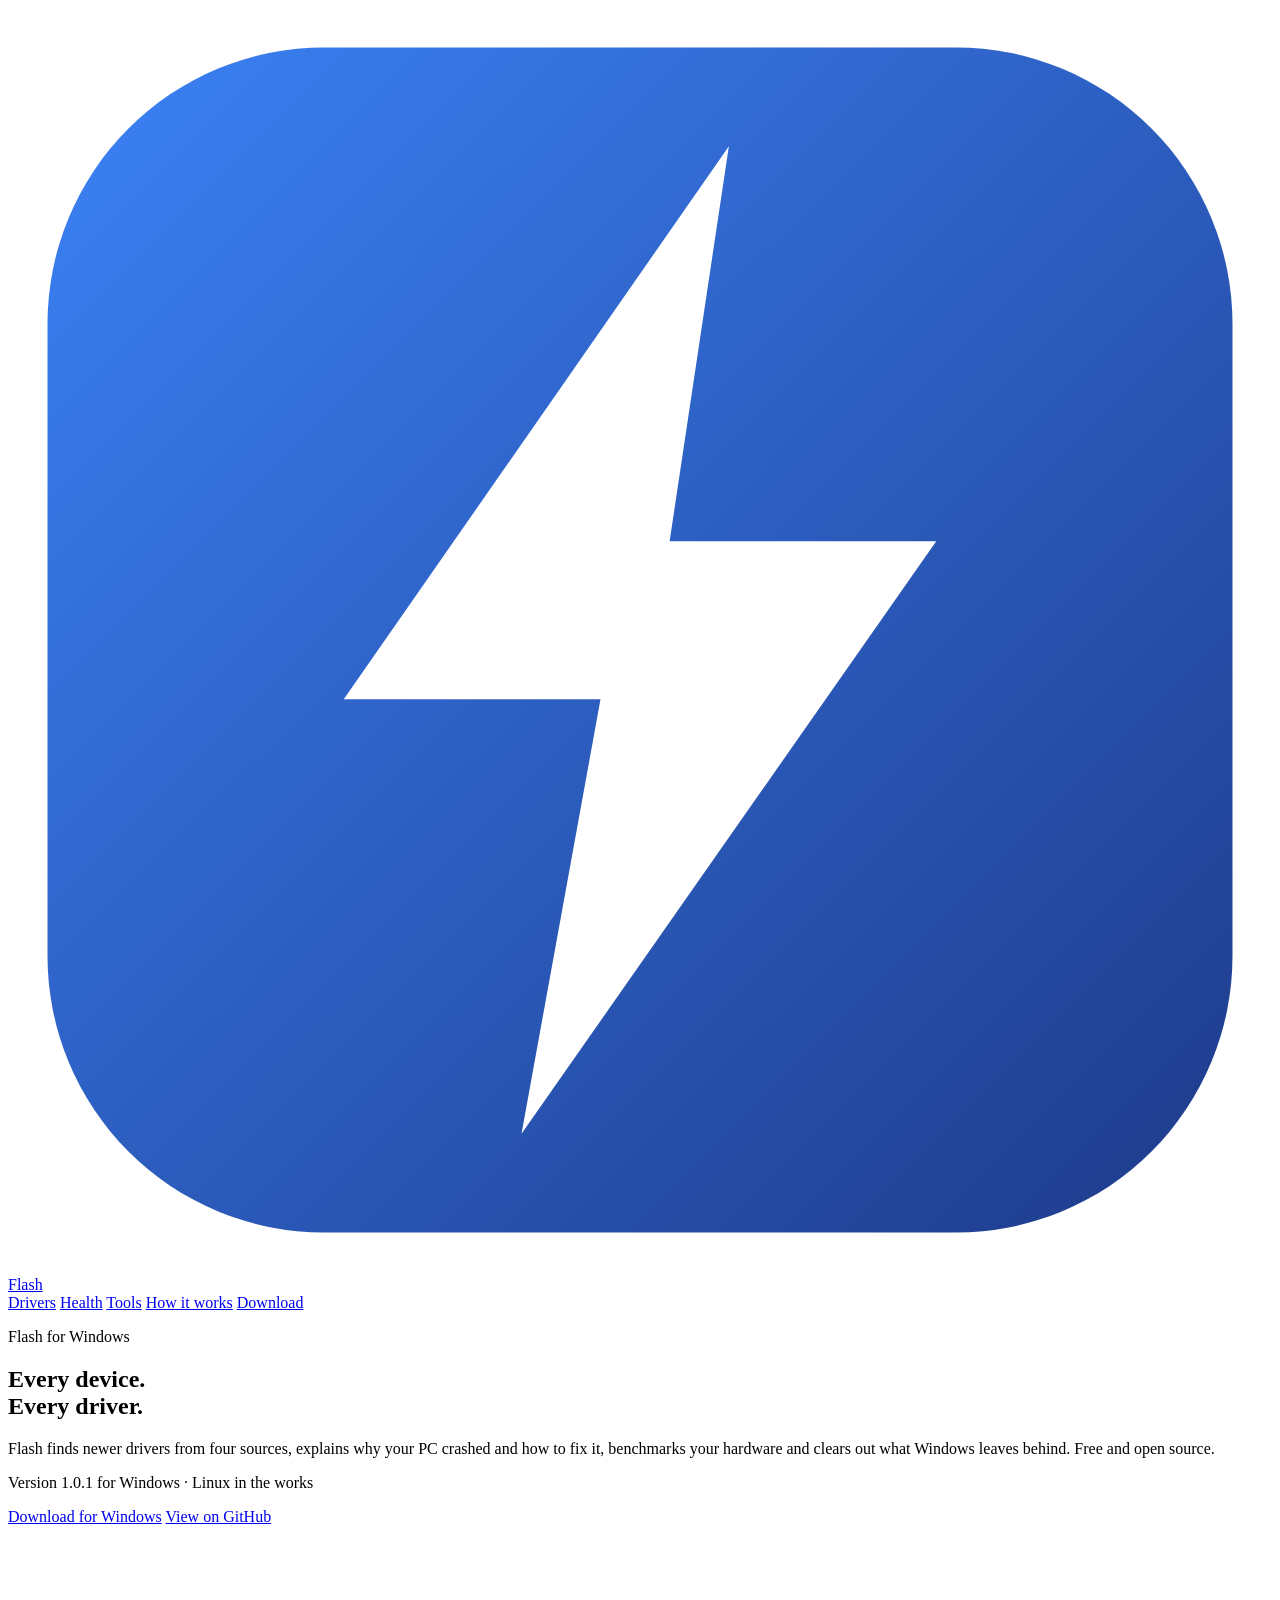
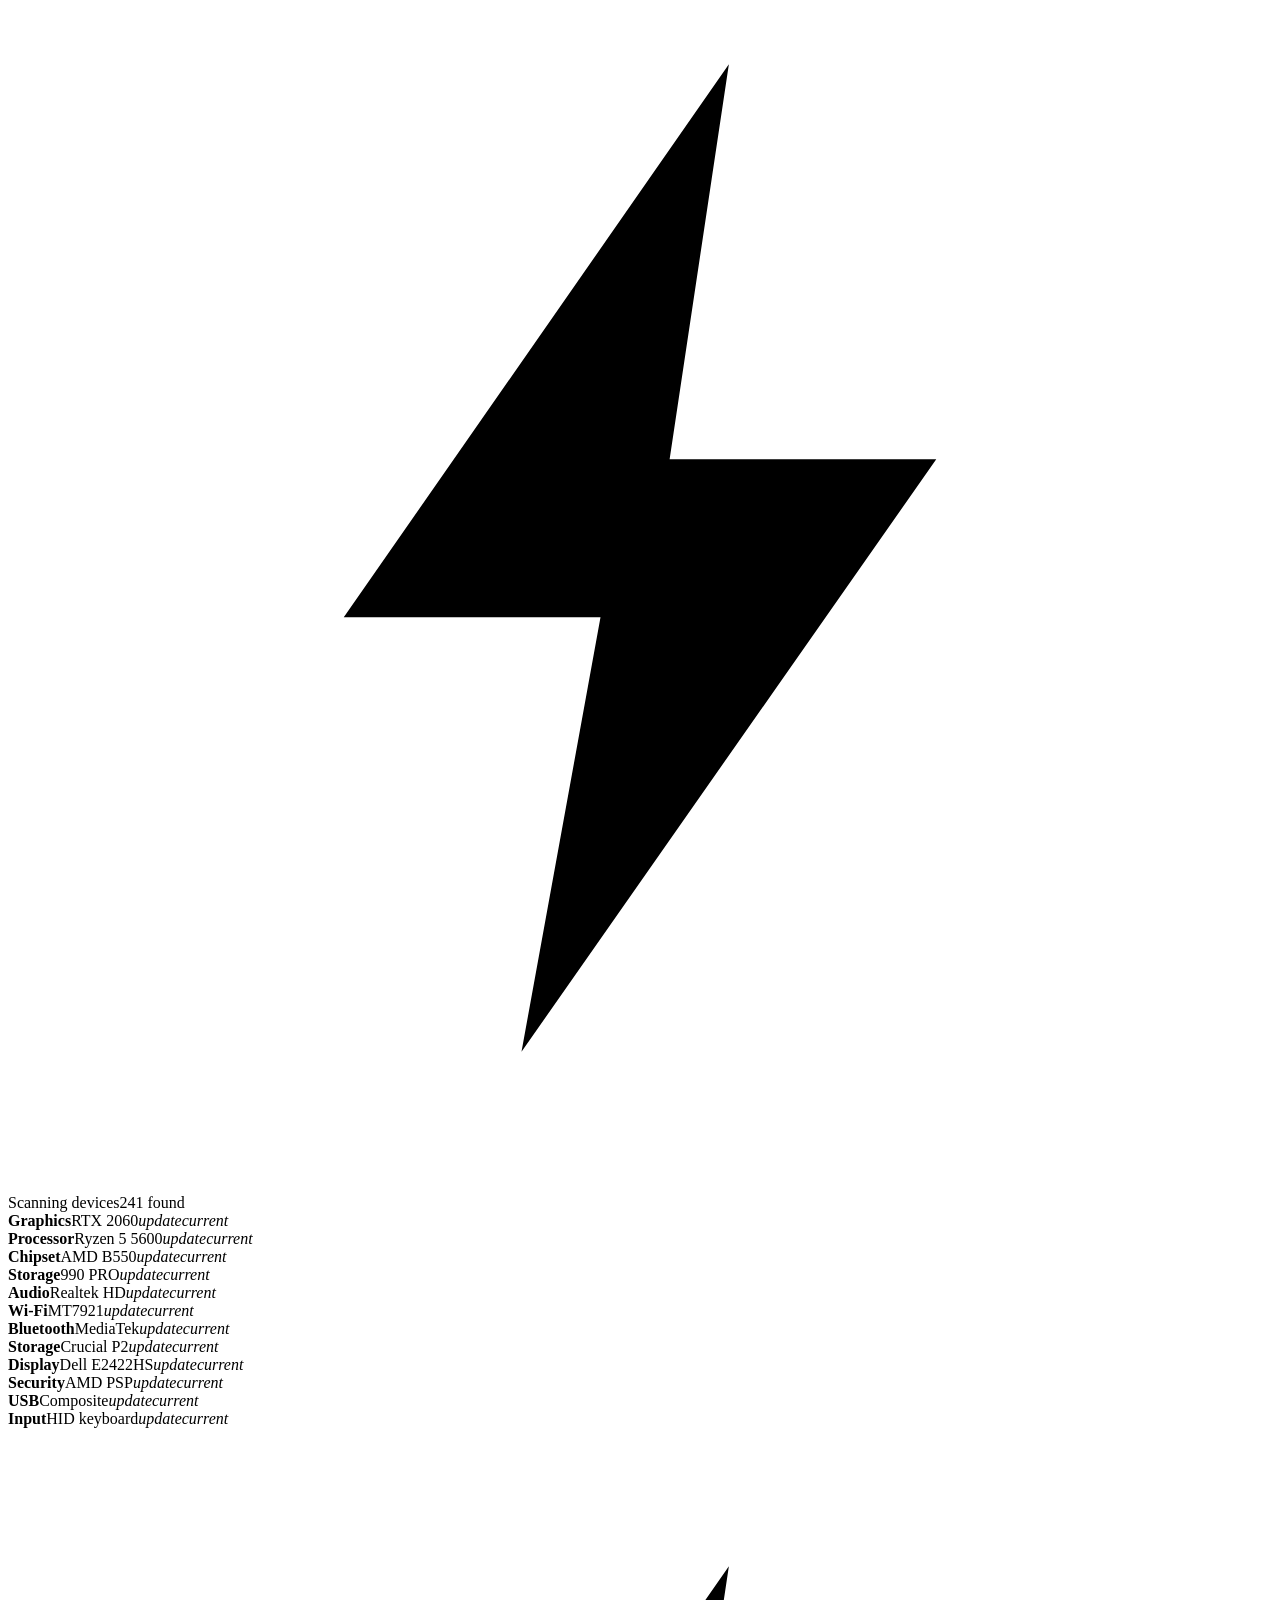
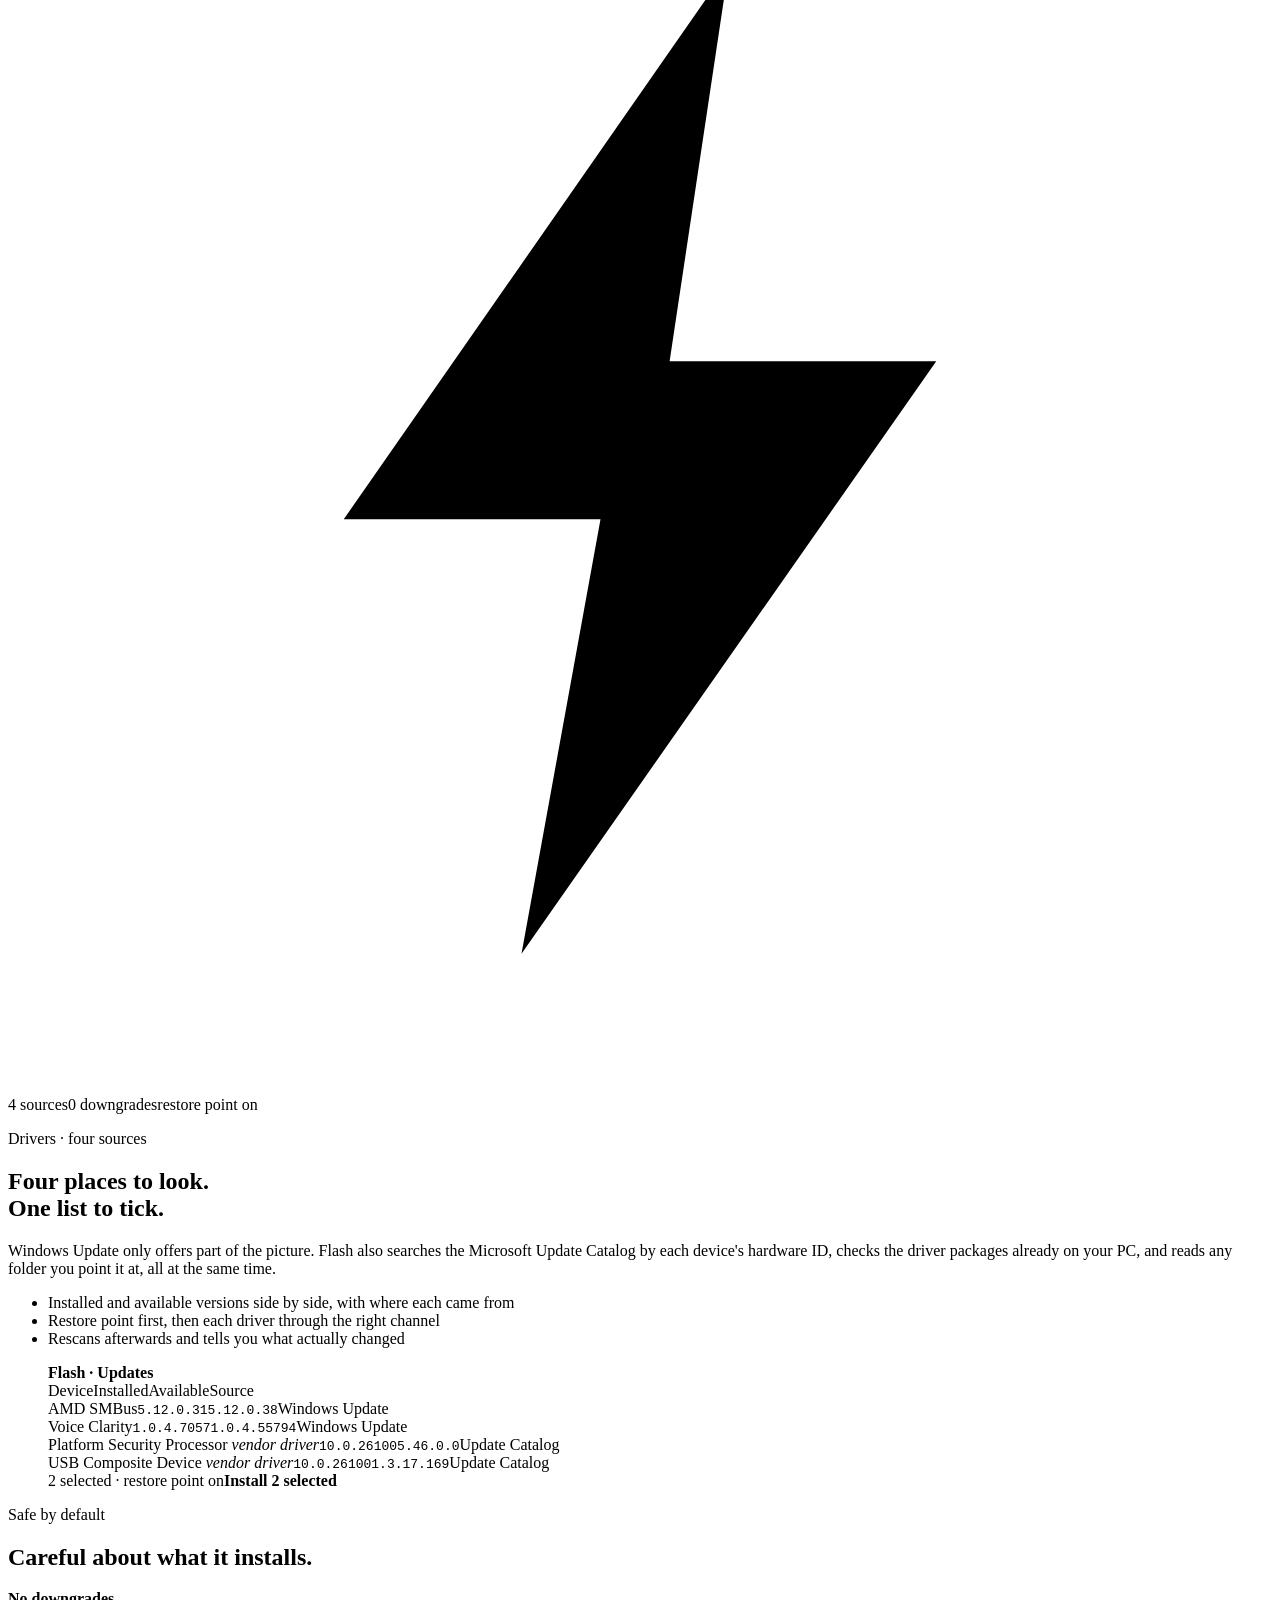
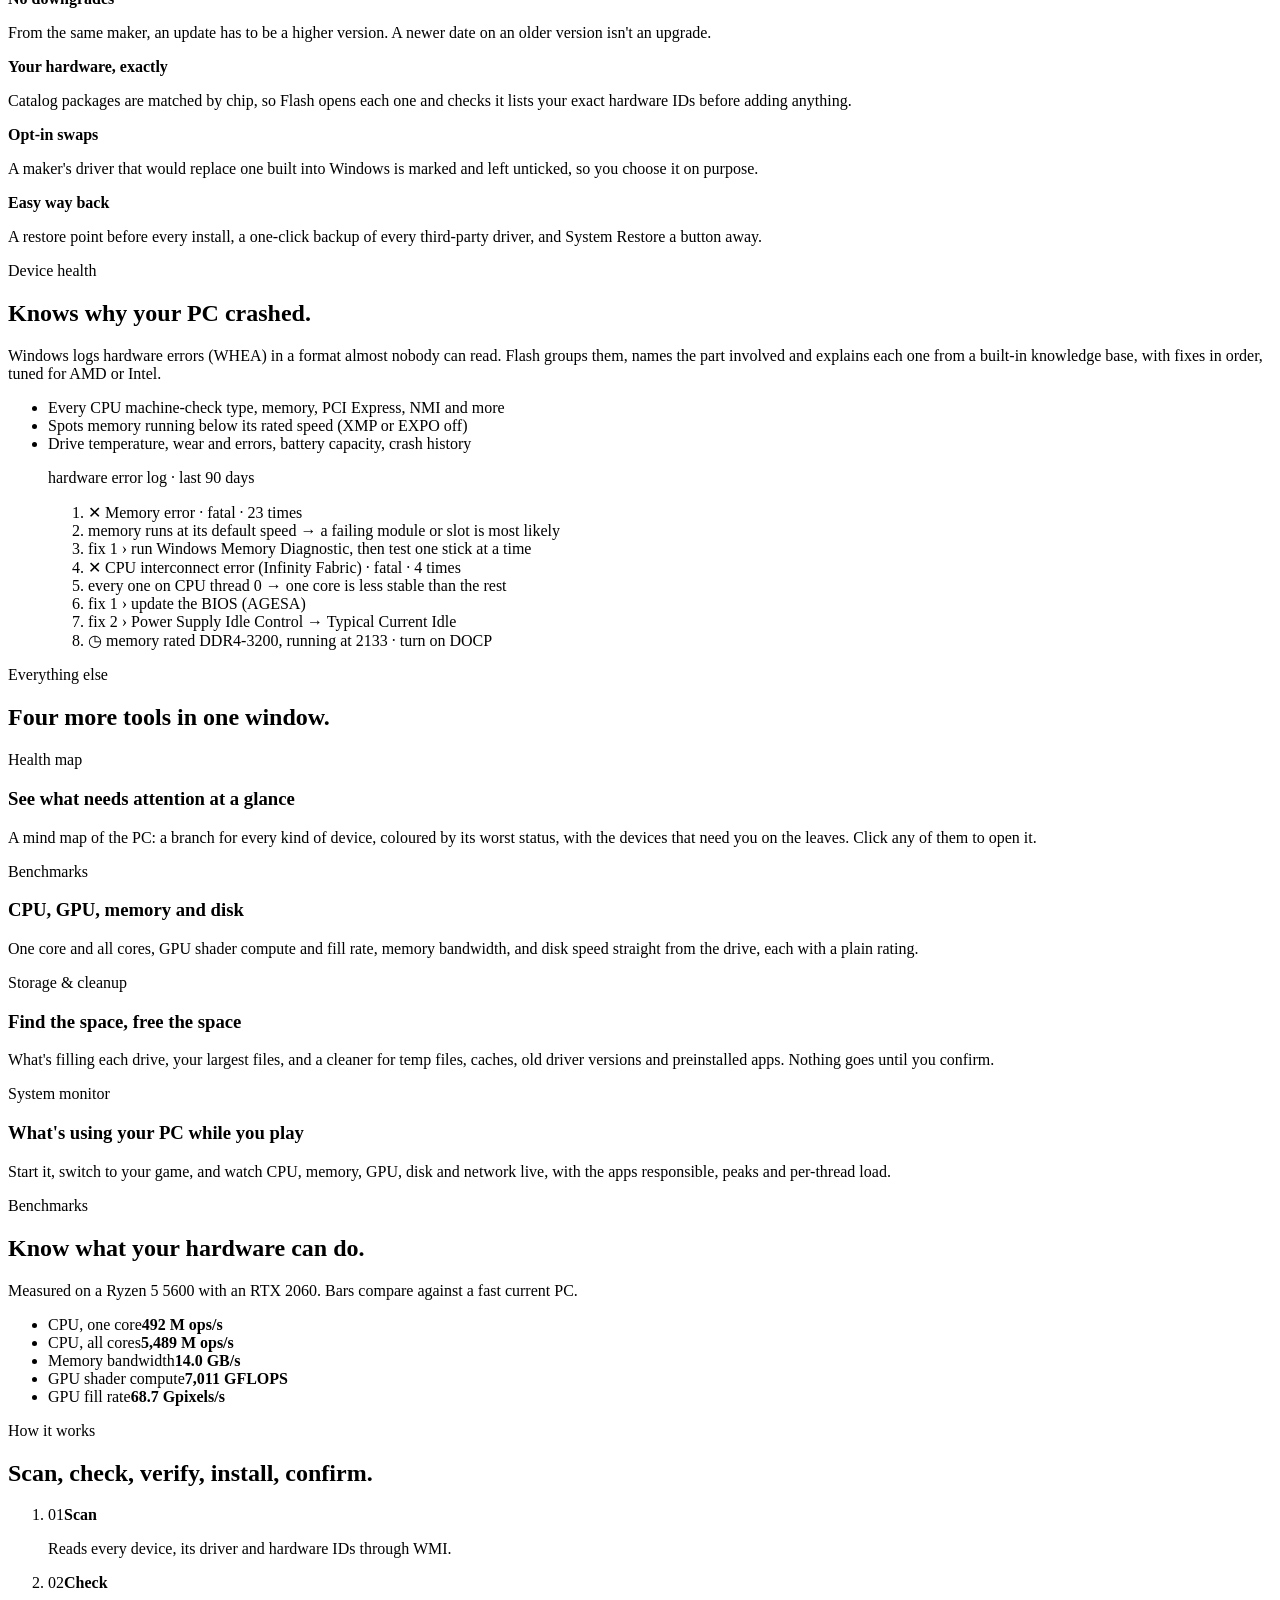
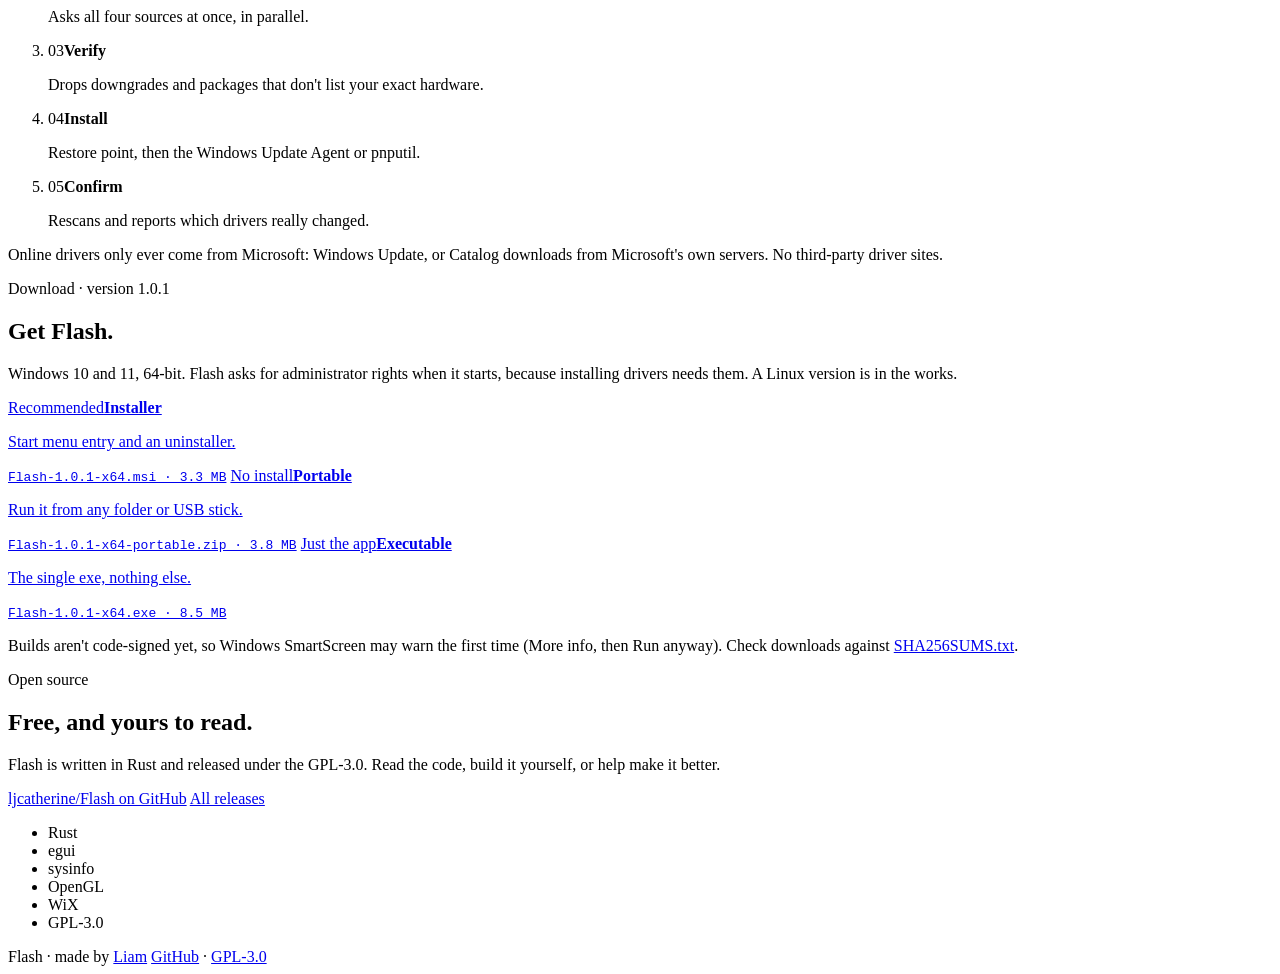
==== commit f8fe817f: "Flash 1.0.1: in-app auto updates - Checks GitHub for a newer stable release at startup and opens the" ====
--- a/site/public/index.html
+++ b/site/public/index.html
@@ -39,7 +39,7 @@
         <p class="eyebrow">Flash for Windows</p>
         <h1>Every device.<br><span class="grad">Every driver.</span></h1>
         <p class="lede">Flash finds newer drivers from four sources, explains why your PC crashed and how to fix it, benchmarks your hardware and clears out what Windows leaves behind. Free and open source.</p>
-        <p class="pill"><span class="dot"></span>Version 1.0.0 for Windows · Linux in the works</p>
+        <p class="pill"><span class="dot"></span>Version 1.0.1 for Windows · Linux in the works</p>
         <div class="cta">
           <a class="btn primary" href="#download">Download for Windows</a>
           <a class="btn" href="https://github.com/ljcatherine/Flash" rel="noopener">View on GitHub</a>
@@ -175,15 +175,15 @@
 
     <!-- Download -->
     <section id="download" class="download reveal">
-      <p class="eyebrow">Download · version 1.0.0</p>
+      <p class="eyebrow">Download · version 1.0.1</p>
       <h2>Get Flash.</h2>
       <p class="sub">Windows 10 and 11, 64-bit. Flash asks for administrator rights when it starts, because installing drivers needs them. A Linux version is in the works.</p>
       <div class="dl-grid">
-        <a class="glass dl" href="https://github.com/ljcatherine/Flash/releases/download/v1.0.0/Flash-1.0.0-x64.msi" rel="noopener"><span class="chip">Recommended</span><b>Installer</b><p>Start menu entry and an uninstaller.</p><code>Flash-1.0.0-x64.msi · 3.2 MB</code></a>
-        <a class="glass dl" href="https://github.com/ljcatherine/Flash/releases/download/v1.0.0/Flash-1.0.0-x64-portable.zip" rel="noopener"><span class="chip">No install</span><b>Portable</b><p>Run it from any folder or USB stick.</p><code>Flash-1.0.0-x64-portable.zip · 3.7 MB</code></a>
-        <a class="glass dl" href="https://github.com/ljcatherine/Flash/releases/download/v1.0.0/Flash-1.0.0-x64.exe" rel="noopener"><span class="chip">Just the app</span><b>Executable</b><p>The single exe, nothing else.</p><code>Flash-1.0.0-x64.exe · 8.3 MB</code></a>
-      </div>
-      <p class="note">Builds aren't code-signed yet, so Windows SmartScreen may warn the first time (More info, then Run anyway). Check downloads against <a href="https://github.com/ljcatherine/Flash/releases/download/v1.0.0/SHA256SUMS.txt" rel="noopener">SHA256SUMS.txt</a>.</p>
+        <a class="glass dl" href="https://github.com/ljcatherine/Flash/releases/download/v1.0.1/Flash-1.0.1-x64.msi" rel="noopener"><span class="chip">Recommended</span><b>Installer</b><p>Start menu entry and an uninstaller.</p><code>Flash-1.0.1-x64.msi · 3.3 MB</code></a>
+        <a class="glass dl" href="https://github.com/ljcatherine/Flash/releases/download/v1.0.1/Flash-1.0.1-x64-portable.zip" rel="noopener"><span class="chip">No install</span><b>Portable</b><p>Run it from any folder or USB stick.</p><code>Flash-1.0.1-x64-portable.zip · 3.8 MB</code></a>
+        <a class="glass dl" href="https://github.com/ljcatherine/Flash/releases/download/v1.0.1/Flash-1.0.1-x64.exe" rel="noopener"><span class="chip">Just the app</span><b>Executable</b><p>The single exe, nothing else.</p><code>Flash-1.0.1-x64.exe · 8.5 MB</code></a>
+      </div>
+      <p class="note">Builds aren't code-signed yet, so Windows SmartScreen may warn the first time (More info, then Run anyway). Check downloads against <a href="https://github.com/ljcatherine/Flash/releases/download/v1.0.1/SHA256SUMS.txt" rel="noopener">SHA256SUMS.txt</a>.</p>
     </section>
 
     <section class="oss reveal">
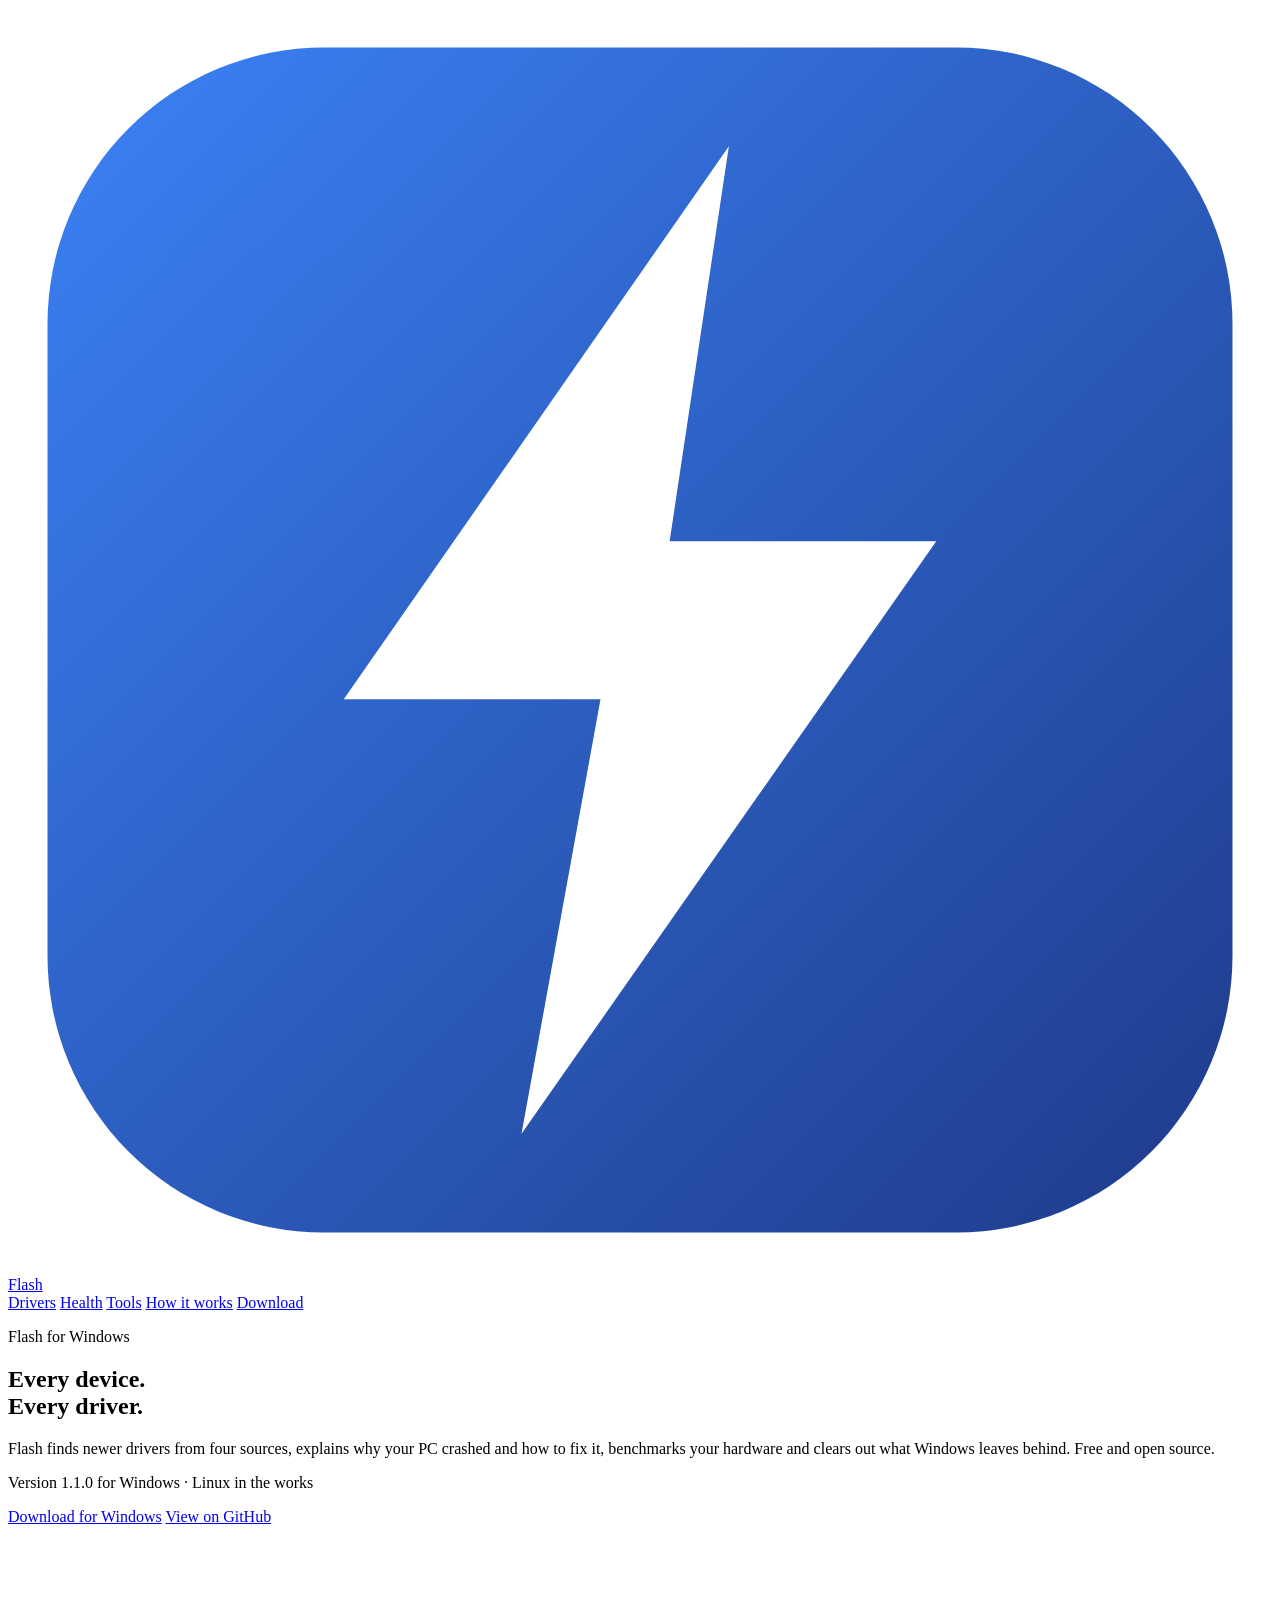
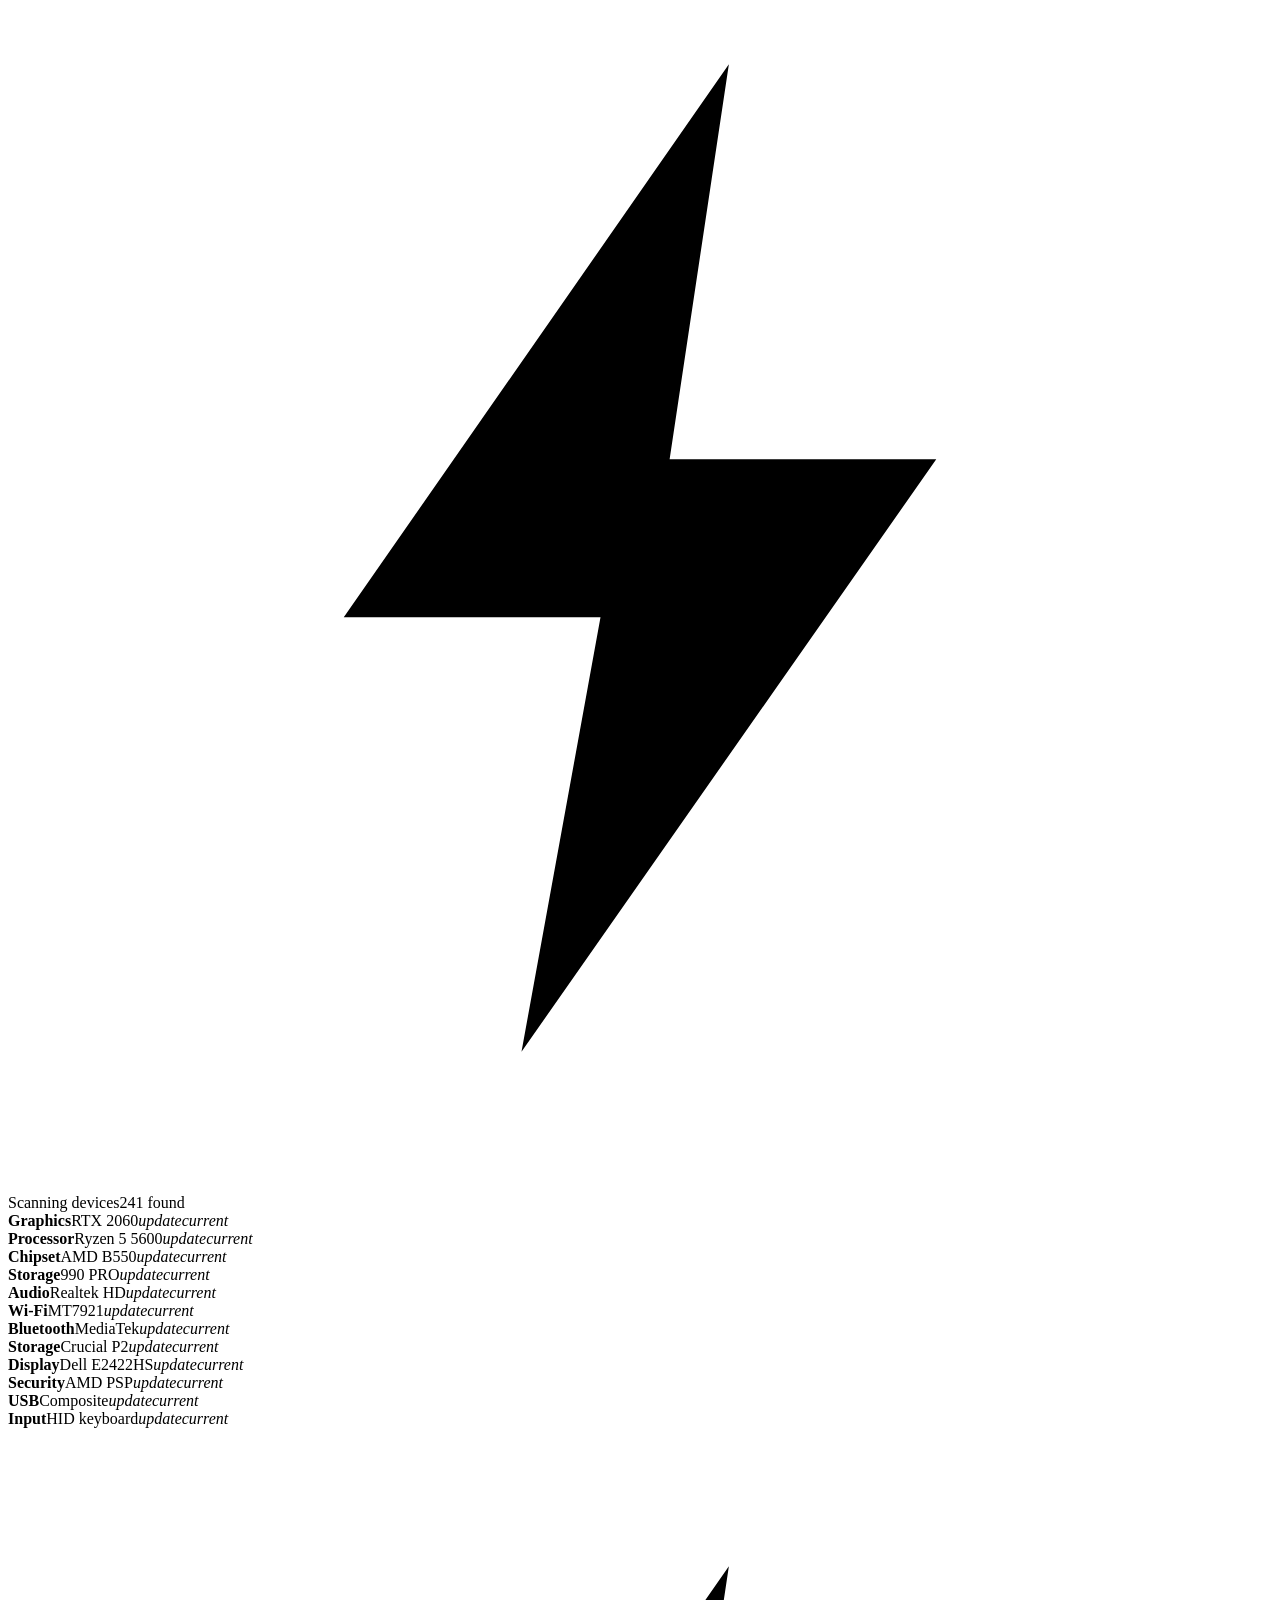
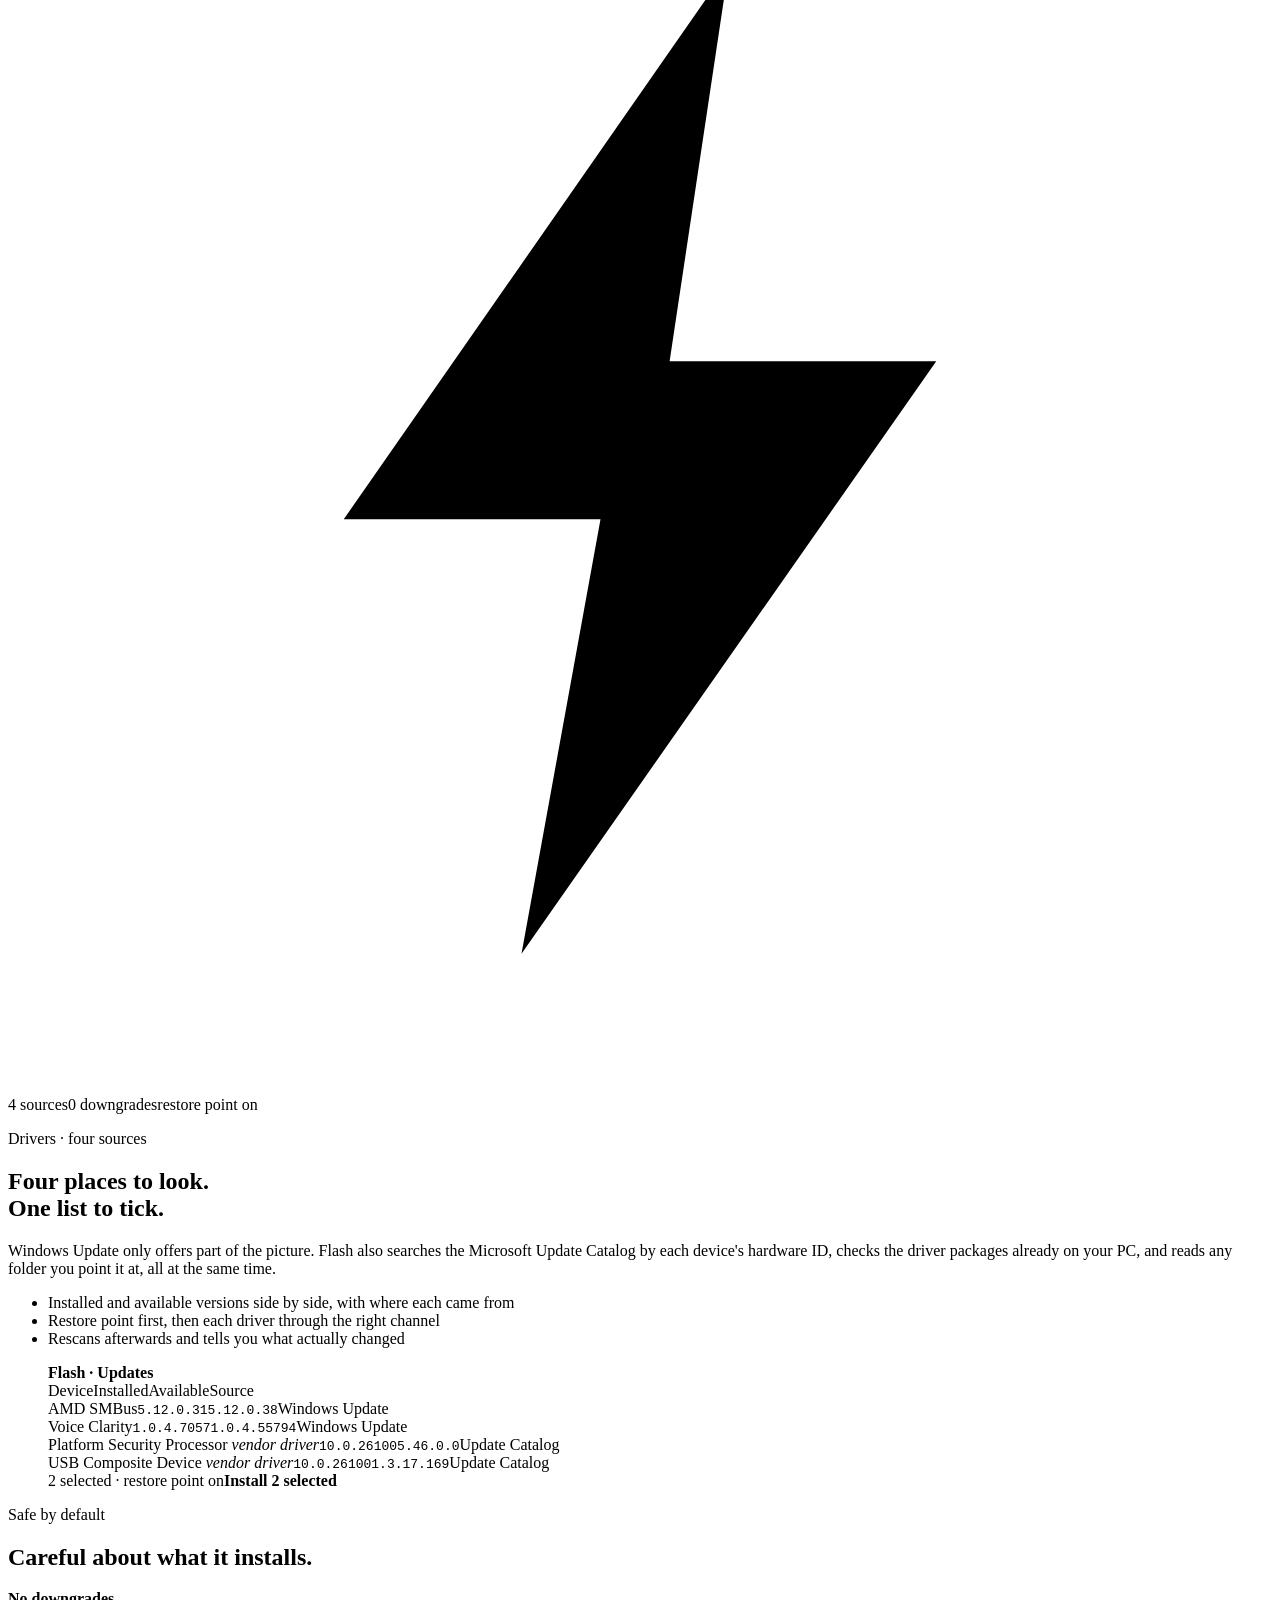
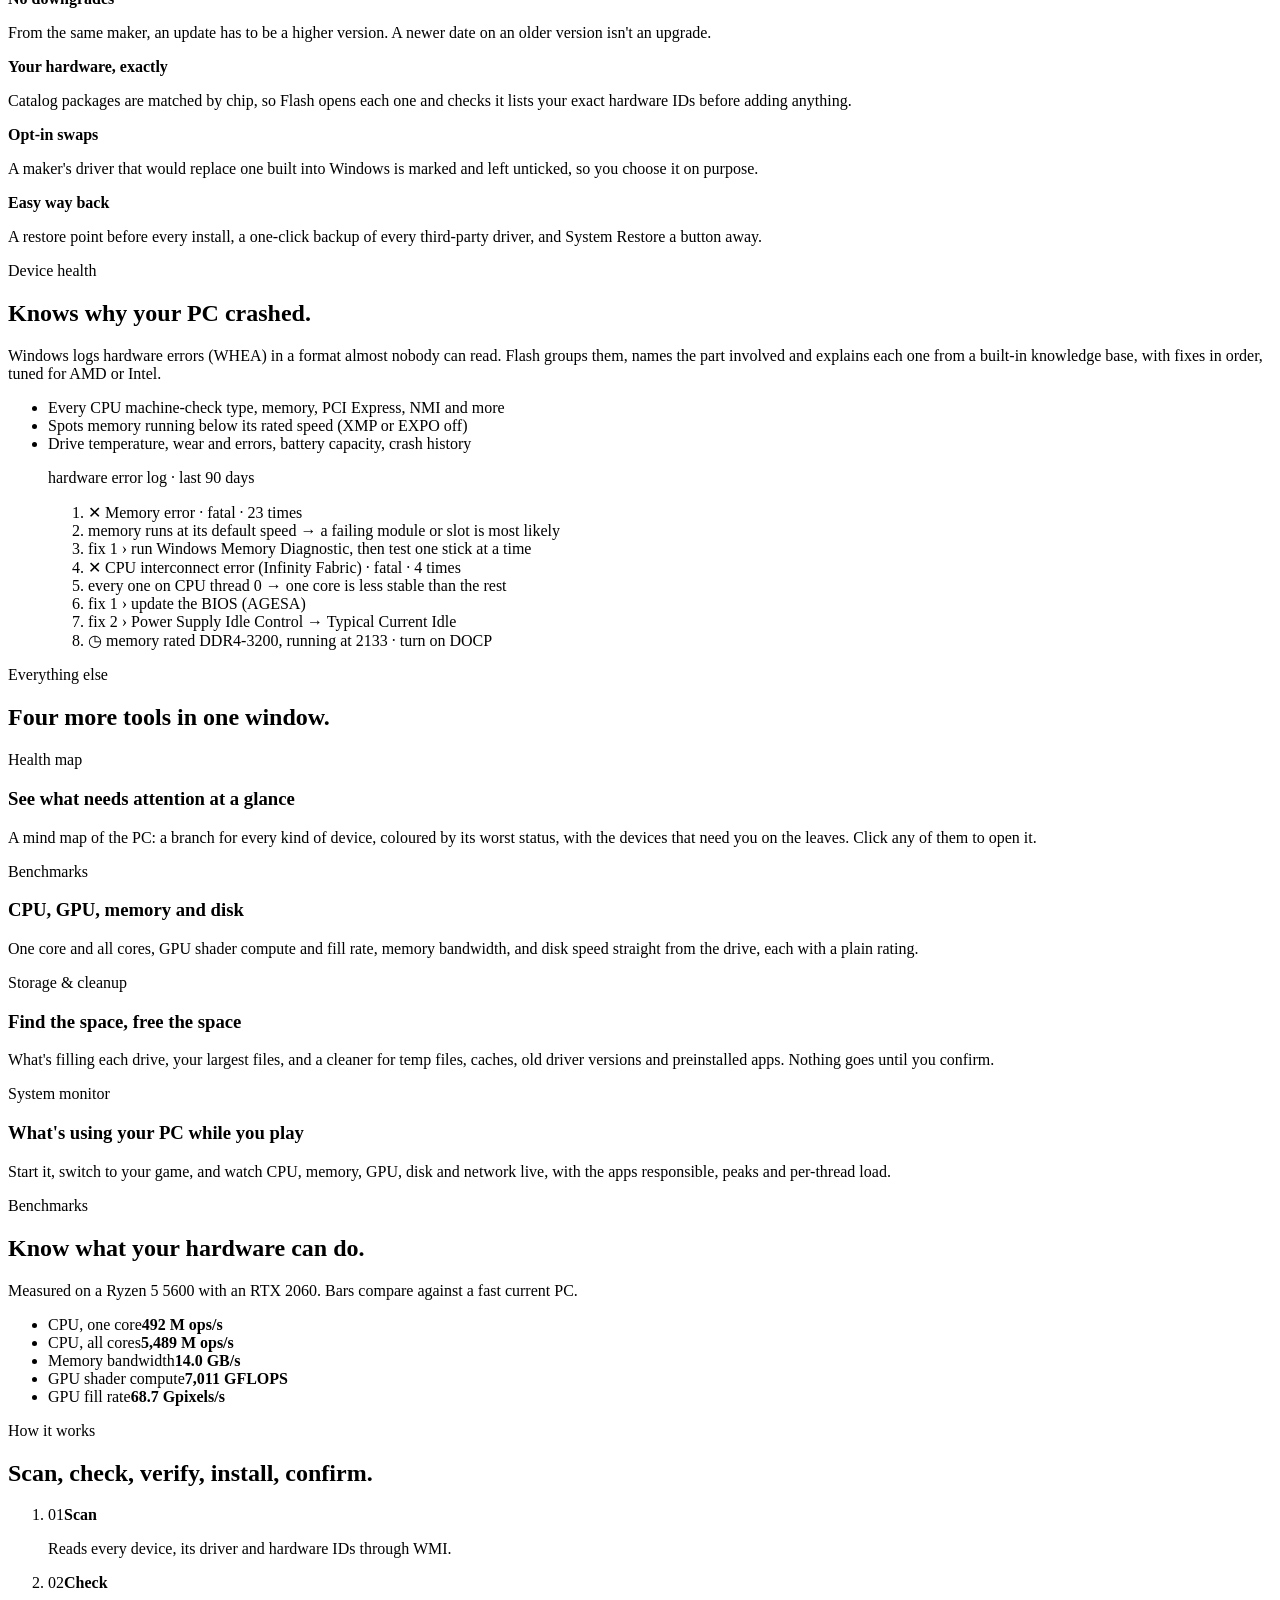
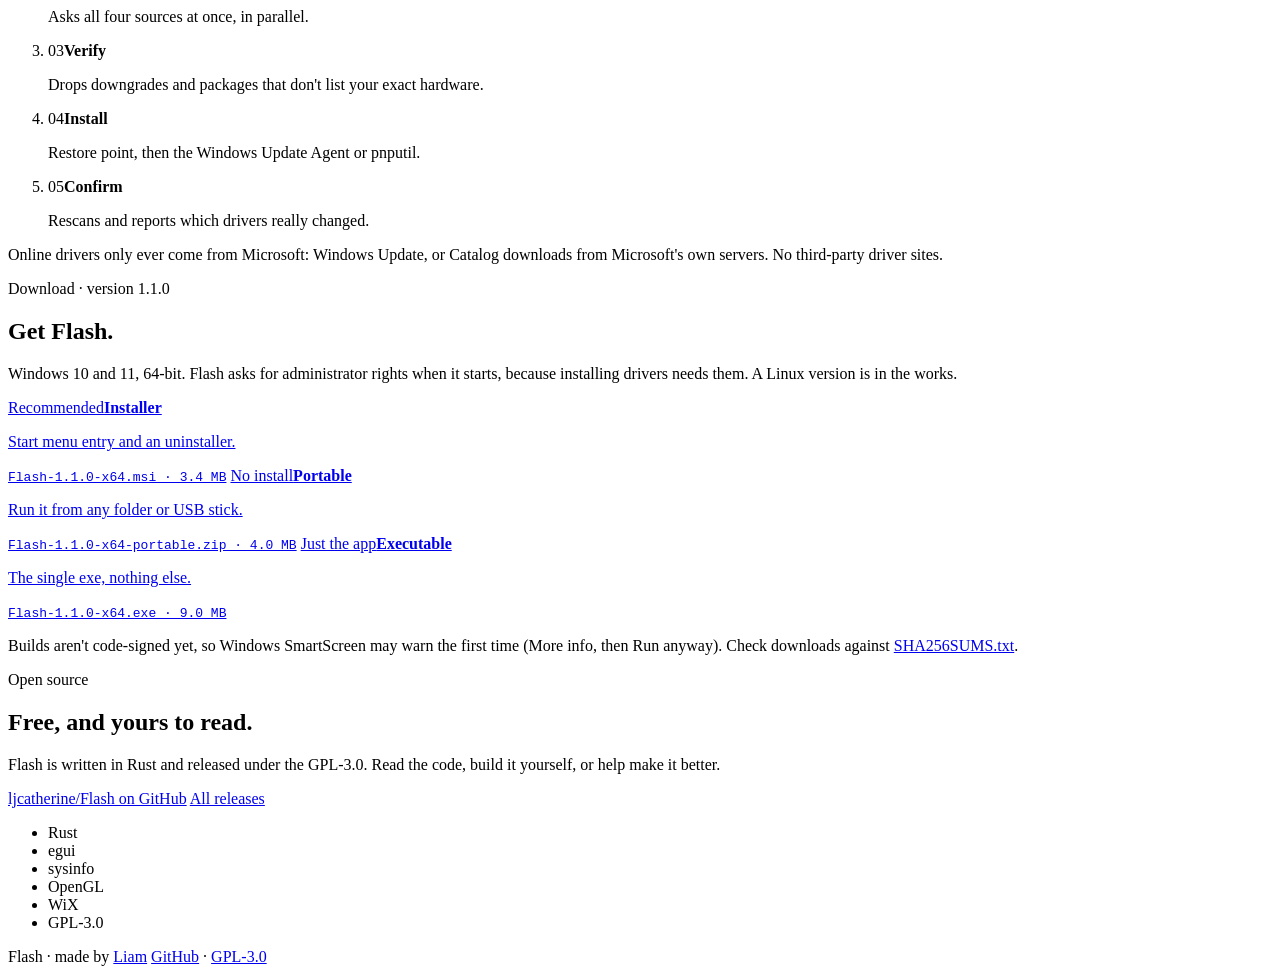
==== commit 379aa2ea: "Flash 1.1.0: nine new tools and per-architecture hardware knowledge - Close-to-tray while working, w" ====
--- a/site/public/index.html
+++ b/site/public/index.html
@@ -39,7 +39,7 @@
         <p class="eyebrow">Flash for Windows</p>
         <h1>Every device.<br><span class="grad">Every driver.</span></h1>
         <p class="lede">Flash finds newer drivers from four sources, explains why your PC crashed and how to fix it, benchmarks your hardware and clears out what Windows leaves behind. Free and open source.</p>
-        <p class="pill"><span class="dot"></span>Version 1.0.1 for Windows · Linux in the works</p>
+        <p class="pill"><span class="dot"></span>Version 1.1.0 for Windows · Linux in the works</p>
         <div class="cta">
           <a class="btn primary" href="#download">Download for Windows</a>
           <a class="btn" href="https://github.com/ljcatherine/Flash" rel="noopener">View on GitHub</a>
@@ -175,15 +175,15 @@
 
     <!-- Download -->
     <section id="download" class="download reveal">
-      <p class="eyebrow">Download · version 1.0.1</p>
+      <p class="eyebrow">Download · version 1.1.0</p>
       <h2>Get Flash.</h2>
       <p class="sub">Windows 10 and 11, 64-bit. Flash asks for administrator rights when it starts, because installing drivers needs them. A Linux version is in the works.</p>
       <div class="dl-grid">
-        <a class="glass dl" href="https://github.com/ljcatherine/Flash/releases/download/v1.0.1/Flash-1.0.1-x64.msi" rel="noopener"><span class="chip">Recommended</span><b>Installer</b><p>Start menu entry and an uninstaller.</p><code>Flash-1.0.1-x64.msi · 3.3 MB</code></a>
-        <a class="glass dl" href="https://github.com/ljcatherine/Flash/releases/download/v1.0.1/Flash-1.0.1-x64-portable.zip" rel="noopener"><span class="chip">No install</span><b>Portable</b><p>Run it from any folder or USB stick.</p><code>Flash-1.0.1-x64-portable.zip · 3.8 MB</code></a>
-        <a class="glass dl" href="https://github.com/ljcatherine/Flash/releases/download/v1.0.1/Flash-1.0.1-x64.exe" rel="noopener"><span class="chip">Just the app</span><b>Executable</b><p>The single exe, nothing else.</p><code>Flash-1.0.1-x64.exe · 8.5 MB</code></a>
-      </div>
-      <p class="note">Builds aren't code-signed yet, so Windows SmartScreen may warn the first time (More info, then Run anyway). Check downloads against <a href="https://github.com/ljcatherine/Flash/releases/download/v1.0.1/SHA256SUMS.txt" rel="noopener">SHA256SUMS.txt</a>.</p>
+        <a class="glass dl" href="https://github.com/ljcatherine/Flash/releases/download/v1.1.0/Flash-1.1.0-x64.msi" rel="noopener"><span class="chip">Recommended</span><b>Installer</b><p>Start menu entry and an uninstaller.</p><code>Flash-1.1.0-x64.msi · 3.4 MB</code></a>
+        <a class="glass dl" href="https://github.com/ljcatherine/Flash/releases/download/v1.1.0/Flash-1.1.0-x64-portable.zip" rel="noopener"><span class="chip">No install</span><b>Portable</b><p>Run it from any folder or USB stick.</p><code>Flash-1.1.0-x64-portable.zip · 4.0 MB</code></a>
+        <a class="glass dl" href="https://github.com/ljcatherine/Flash/releases/download/v1.1.0/Flash-1.1.0-x64.exe" rel="noopener"><span class="chip">Just the app</span><b>Executable</b><p>The single exe, nothing else.</p><code>Flash-1.1.0-x64.exe · 9.0 MB</code></a>
+      </div>
+      <p class="note">Builds aren't code-signed yet, so Windows SmartScreen may warn the first time (More info, then Run anyway). Check downloads against <a href="https://github.com/ljcatherine/Flash/releases/download/v1.1.0/SHA256SUMS.txt" rel="noopener">SHA256SUMS.txt</a>.</p>
     </section>
 
     <section class="oss reveal">
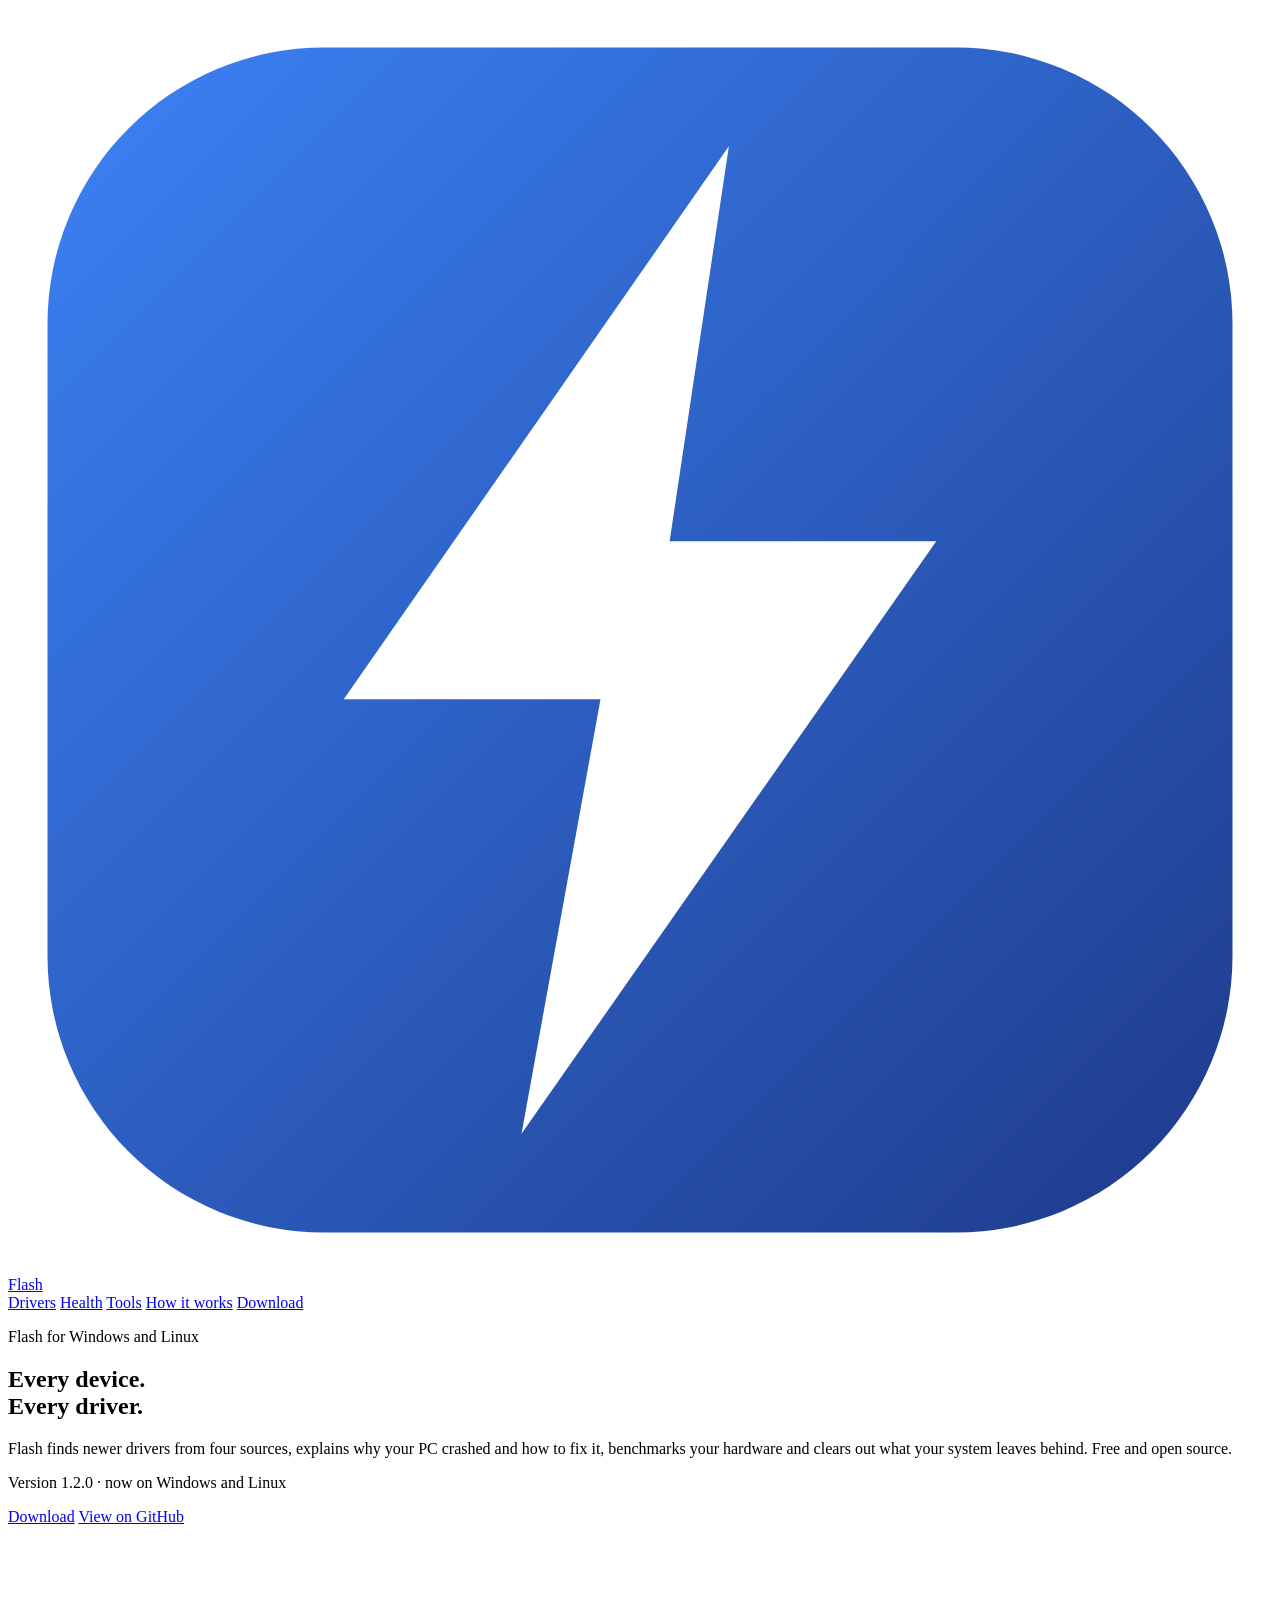
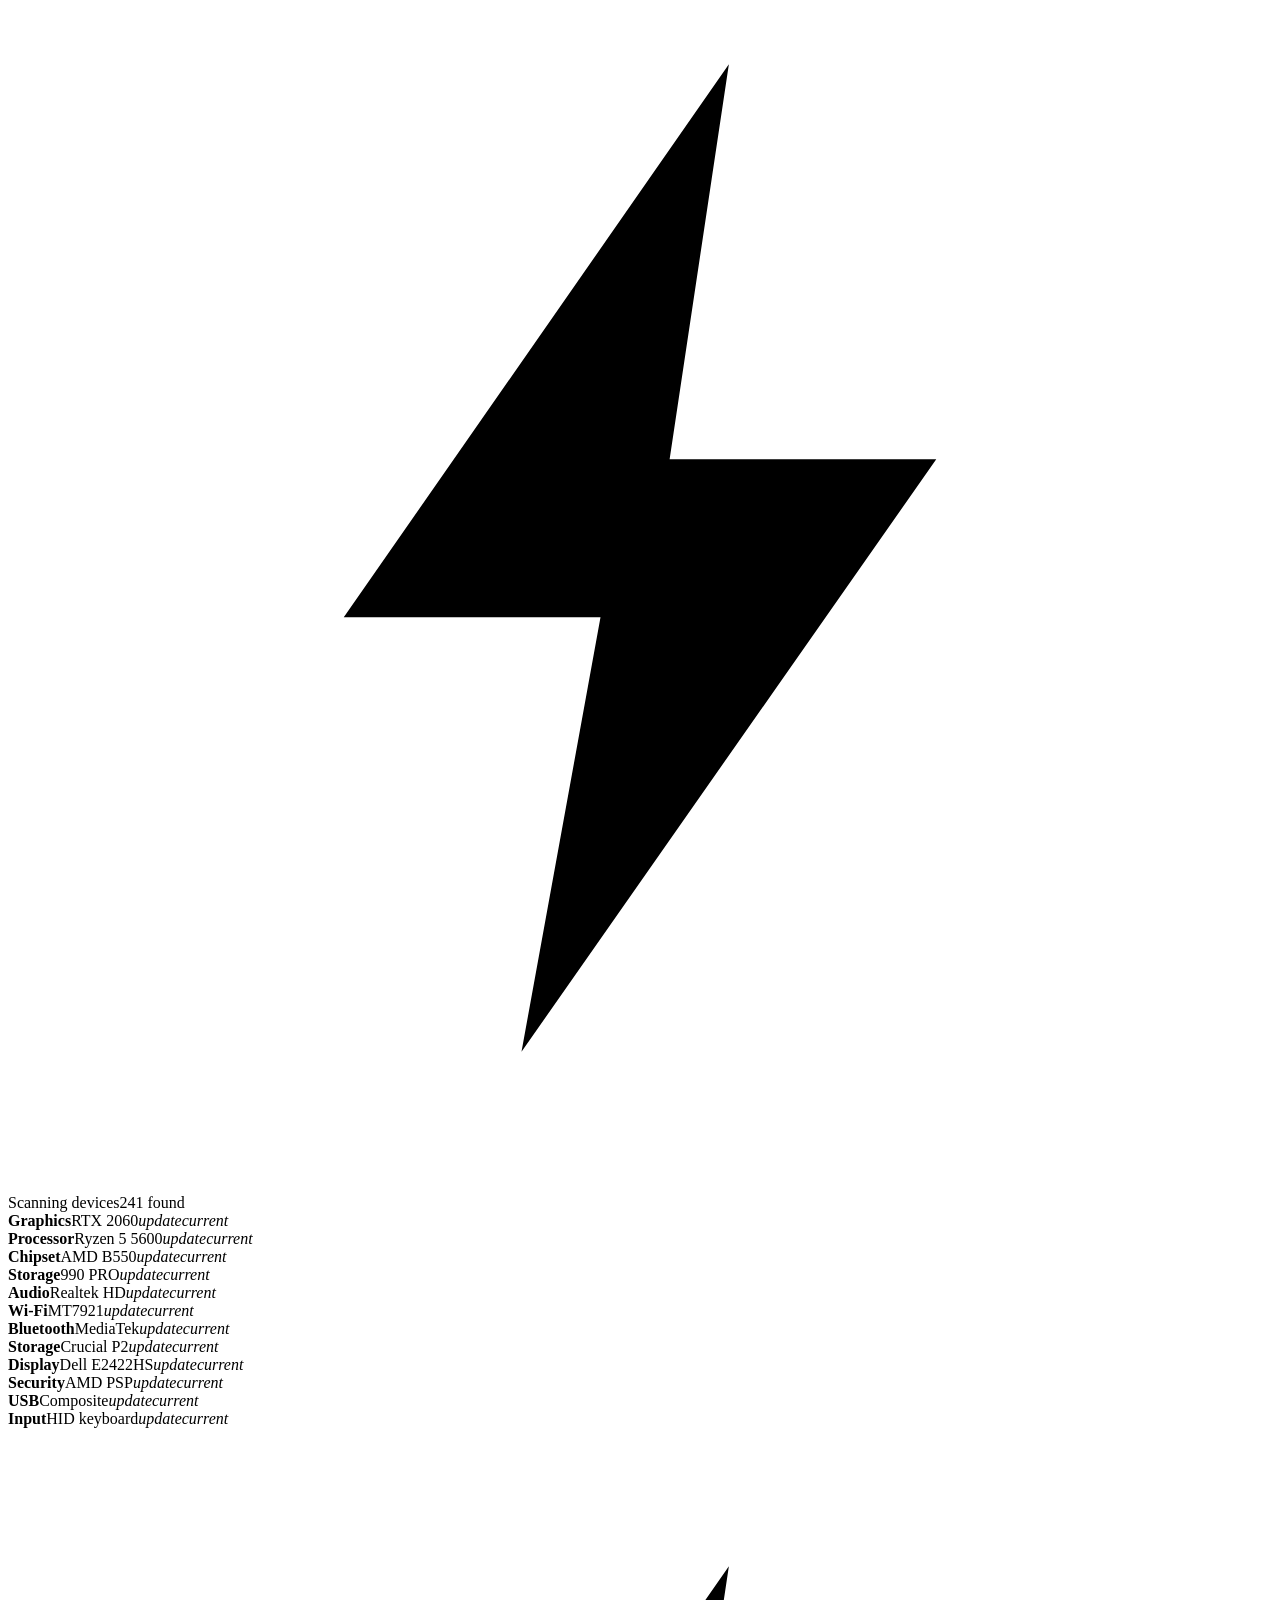
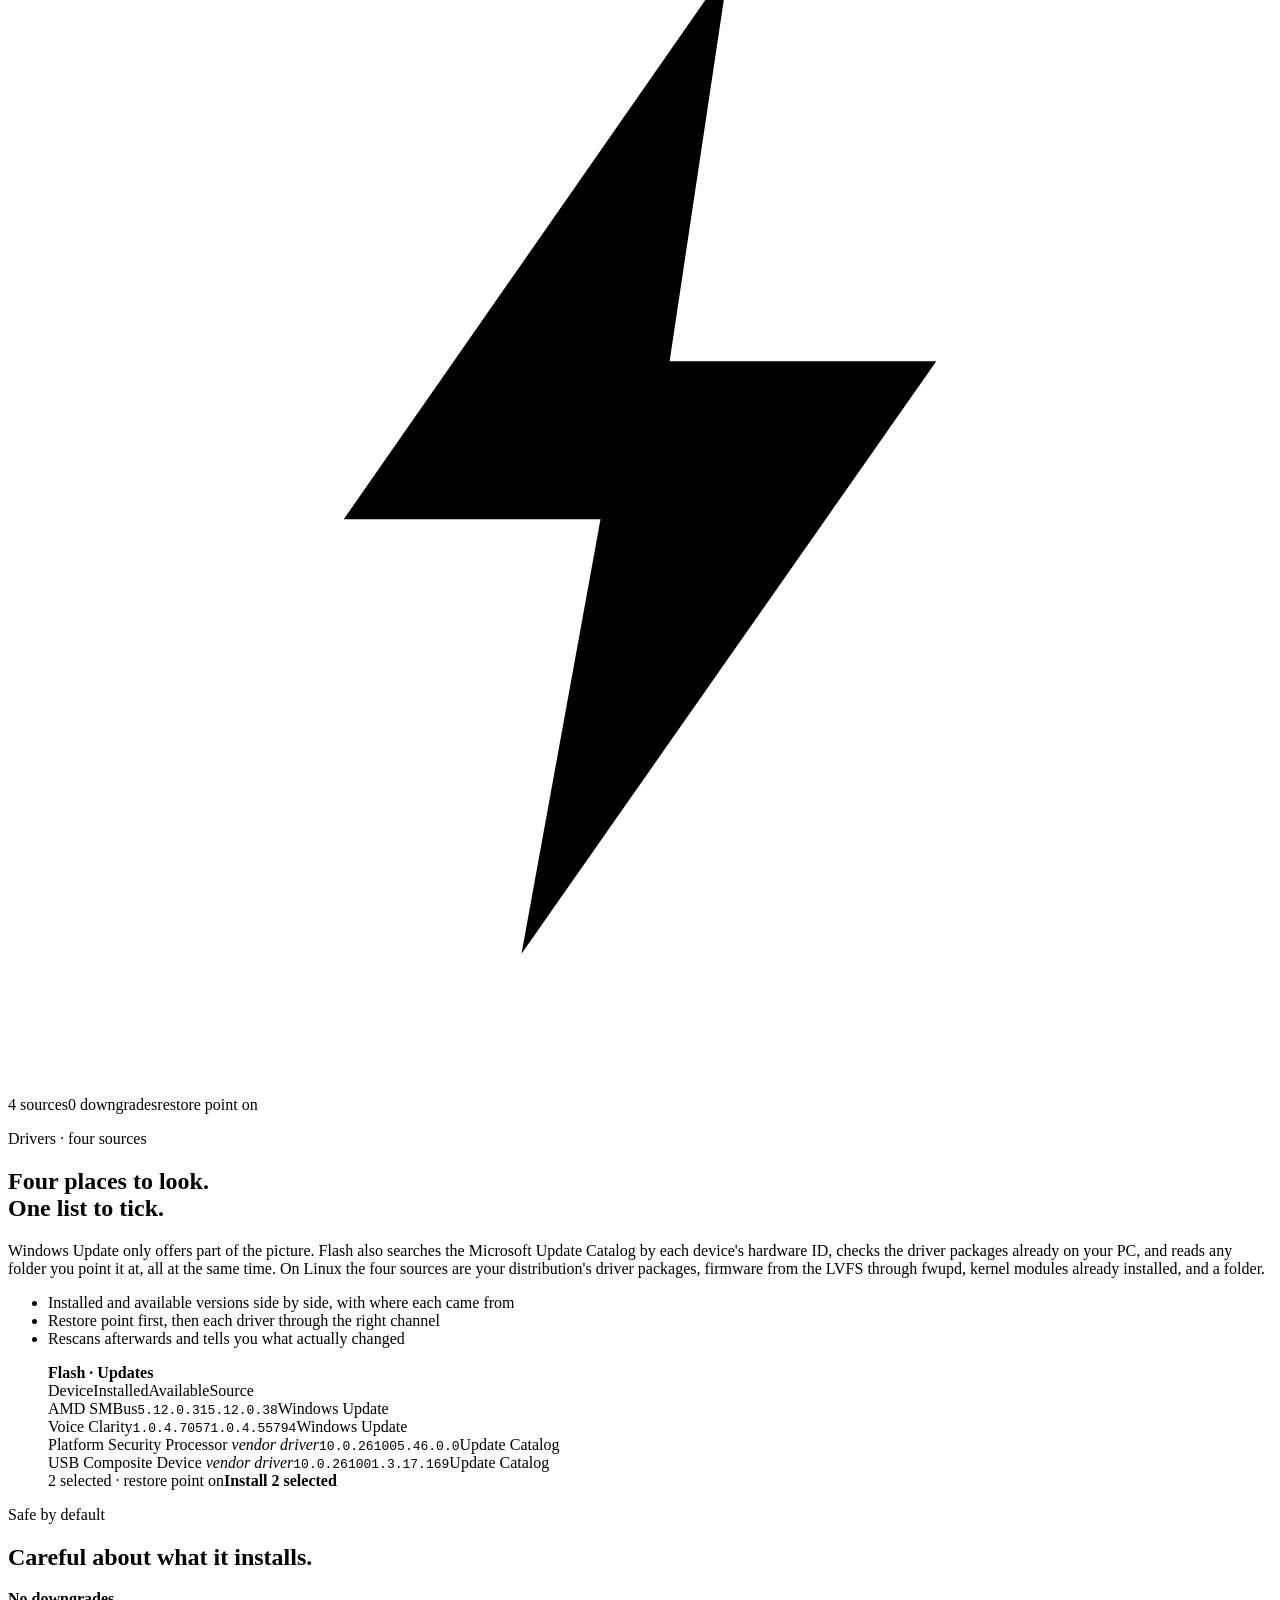
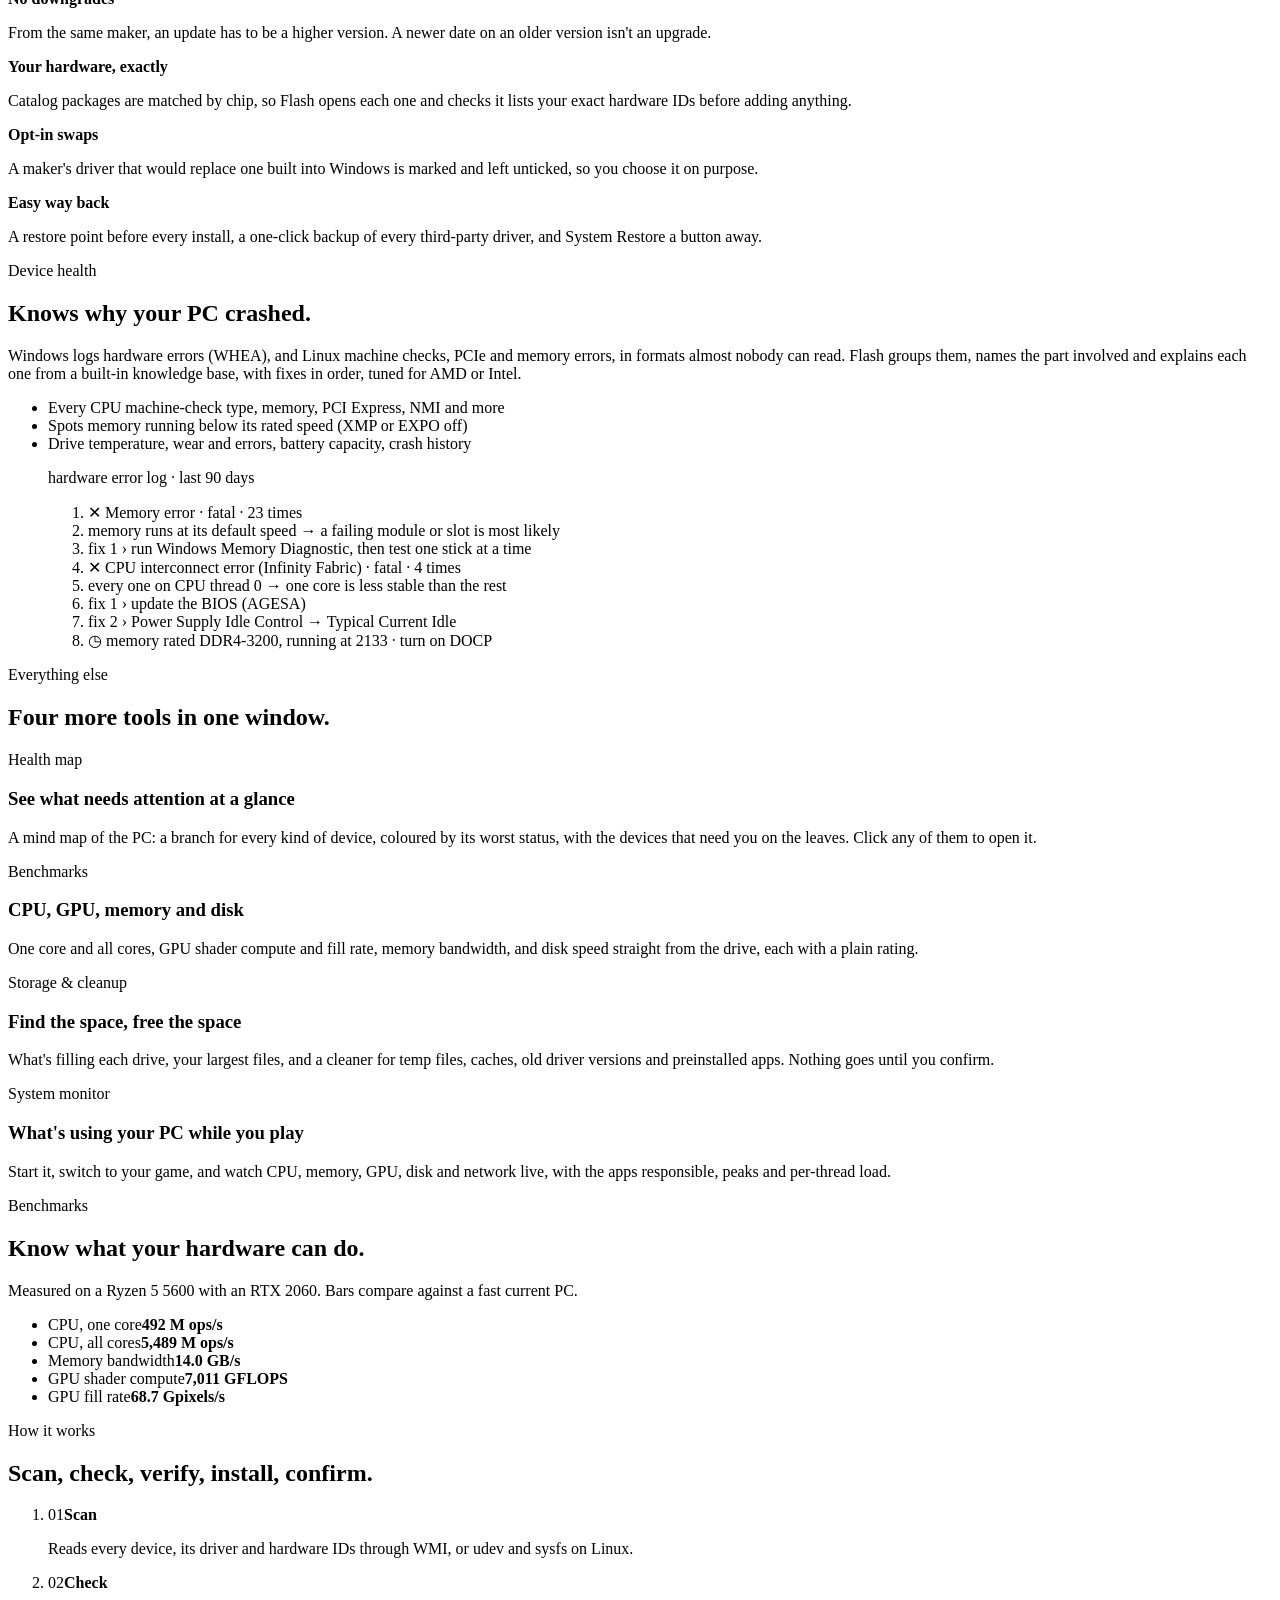
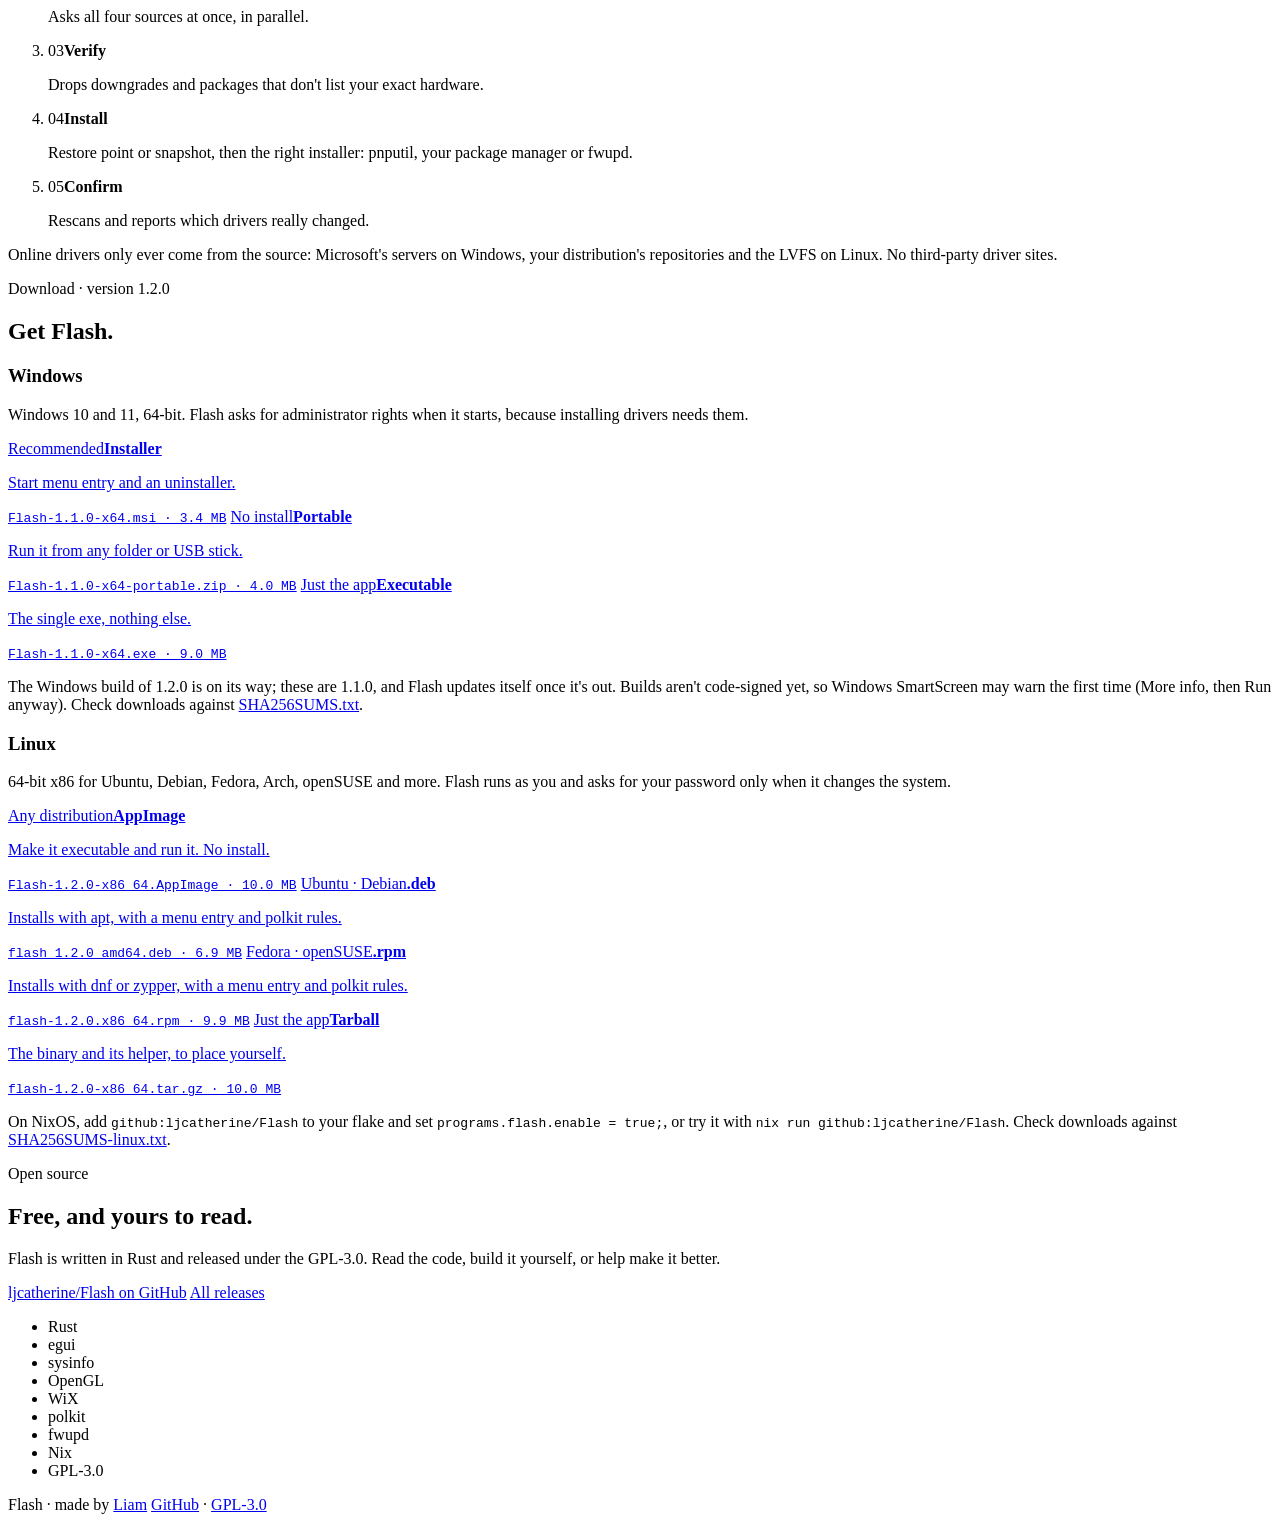
==== commit 9800fb8f: "Flash 1.2.0: Flash for Linux Version 1.2.0 for the app and the helper. flash.liamjc.dev gets Linux d" ====
--- a/site/public/index.html
+++ b/site/public/index.html
@@ -3,10 +3,10 @@
 <head>
   <meta charset="utf-8">
   <meta name="viewport" content="width=device-width, initial-scale=1, viewport-fit=cover">
-  <title>Flash · drivers and PC health for Windows</title>
-  <meta name="description" content="Flash is a free, open-source Windows driver updater and PC health tool: drivers from four sources, hardware error explanations with fixes, benchmarks, cleanup and a live system monitor.">
+  <title>Flash · drivers and PC health for Windows and Linux</title>
+  <meta name="description" content="Flash is a free, open-source driver updater and PC health tool for Windows and Linux: drivers from four sources, hardware error explanations with fixes, benchmarks, cleanup and a live system monitor.">
   <meta name="theme-color" content="#04080f">
-  <meta property="og:title" content="Flash · drivers and PC health for Windows">
+  <meta property="og:title" content="Flash · drivers and PC health for Windows and Linux">
   <meta property="og:description" content="Every device, every driver, up to date. Free and open source.">
   <link rel="icon" href="/favicon.svg" type="image/svg+xml">
   <link rel="preconnect" href="https://fonts.googleapis.com">
@@ -36,12 +36,12 @@
     <!-- Hero -->
     <section class="hero">
       <div class="hero-copy">
-        <p class="eyebrow">Flash for Windows</p>
+        <p class="eyebrow">Flash for Windows and Linux</p>
         <h1>Every device.<br><span class="grad">Every driver.</span></h1>
-        <p class="lede">Flash finds newer drivers from four sources, explains why your PC crashed and how to fix it, benchmarks your hardware and clears out what Windows leaves behind. Free and open source.</p>
-        <p class="pill"><span class="dot"></span>Version 1.1.0 for Windows · Linux in the works</p>
+        <p class="lede">Flash finds newer drivers from four sources, explains why your PC crashed and how to fix it, benchmarks your hardware and clears out what your system leaves behind. Free and open source.</p>
+        <p class="pill"><span class="dot"></span>Version 1.2.0 · now on Windows and Linux</p>
         <div class="cta">
-          <a class="btn primary" href="#download">Download for Windows</a>
+          <a class="btn primary" id="hero-download" href="#download">Download</a>
           <a class="btn" href="https://github.com/ljcatherine/Flash" rel="noopener">View on GitHub</a>
         </div>
       </div>
@@ -74,7 +74,7 @@
       <div class="split-copy">
         <p class="eyebrow">Drivers · four sources</p>
         <h2>Four places to look.<br>One list to tick.</h2>
-        <p>Windows Update only offers part of the picture. Flash also searches the Microsoft Update Catalog by each device's hardware ID, checks the driver packages already on your PC, and reads any folder you point it at, all at the same time.</p>
+        <p>Windows Update only offers part of the picture. Flash also searches the Microsoft Update Catalog by each device's hardware ID, checks the driver packages already on your PC, and reads any folder you point it at, all at the same time. On Linux the four sources are your distribution's driver packages, firmware from the LVFS through fwupd, kernel modules already installed, and a folder.</p>
         <ul class="ticks">
           <li>Installed and available versions side by side, with where each came from</li>
           <li>Restore point first, then each driver through the right channel</li>
@@ -110,7 +110,7 @@
       <div class="split-copy">
         <p class="eyebrow">Device health</p>
         <h2>Knows why your PC crashed.</h2>
-        <p>Windows logs hardware errors (WHEA) in a format almost nobody can read. Flash groups them, names the part involved and explains each one from a built-in knowledge base, with fixes in order, tuned for AMD or Intel.</p>
+        <p>Windows logs hardware errors (WHEA), and Linux machine checks, PCIe and memory errors, in formats almost nobody can read. Flash groups them, names the part involved and explains each one from a built-in knowledge base, with fixes in order, tuned for AMD or Intel.</p>
         <ul class="ticks">
           <li>Every CPU machine-check type, memory, PCI Express, NMI and more</li>
           <li>Spots memory running below its rated speed (XMP or EXPO off)</li>
@@ -164,26 +164,46 @@
       <p class="eyebrow">How it works</p>
       <h2>Scan, check, verify, install, confirm.</h2>
       <ol class="steps">
-        <li><span>01</span><b>Scan</b><p>Reads every device, its driver and hardware IDs through WMI.</p></li>
+        <li><span>01</span><b>Scan</b><p>Reads every device, its driver and hardware IDs through WMI, or udev and sysfs on Linux.</p></li>
         <li><span>02</span><b>Check</b><p>Asks all four sources at once, in parallel.</p></li>
         <li><span>03</span><b>Verify</b><p>Drops downgrades and packages that don't list your exact hardware.</p></li>
-        <li><span>04</span><b>Install</b><p>Restore point, then the Windows Update Agent or pnputil.</p></li>
+        <li><span>04</span><b>Install</b><p>Restore point or snapshot, then the right installer: pnputil, your package manager or fwupd.</p></li>
         <li><span>05</span><b>Confirm</b><p>Rescans and reports which drivers really changed.</p></li>
       </ol>
-      <p class="note">Online drivers only ever come from Microsoft: Windows Update, or Catalog downloads from Microsoft's own servers. No third-party driver sites.</p>
+      <p class="note">Online drivers only ever come from the source: Microsoft's servers on Windows, your distribution's repositories and the LVFS on Linux. No third-party driver sites.</p>
     </section>
 
     <!-- Download -->
     <section id="download" class="download reveal">
-      <p class="eyebrow">Download · version 1.1.0</p>
+      <p class="eyebrow">Download · version 1.2.0</p>
       <h2>Get Flash.</h2>
-      <p class="sub">Windows 10 and 11, 64-bit. Flash asks for administrator rights when it starts, because installing drivers needs them. A Linux version is in the works.</p>
-      <div class="dl-grid">
-        <a class="glass dl" href="https://github.com/ljcatherine/Flash/releases/download/v1.1.0/Flash-1.1.0-x64.msi" rel="noopener"><span class="chip">Recommended</span><b>Installer</b><p>Start menu entry and an uninstaller.</p><code>Flash-1.1.0-x64.msi · 3.4 MB</code></a>
-        <a class="glass dl" href="https://github.com/ljcatherine/Flash/releases/download/v1.1.0/Flash-1.1.0-x64-portable.zip" rel="noopener"><span class="chip">No install</span><b>Portable</b><p>Run it from any folder or USB stick.</p><code>Flash-1.1.0-x64-portable.zip · 4.0 MB</code></a>
-        <a class="glass dl" href="https://github.com/ljcatherine/Flash/releases/download/v1.1.0/Flash-1.1.0-x64.exe" rel="noopener"><span class="chip">Just the app</span><b>Executable</b><p>The single exe, nothing else.</p><code>Flash-1.1.0-x64.exe · 9.0 MB</code></a>
-      </div>
-      <p class="note">Builds aren't code-signed yet, so Windows SmartScreen may warn the first time (More info, then Run anyway). Check downloads against <a href="https://github.com/ljcatherine/Flash/releases/download/v1.1.0/SHA256SUMS.txt" rel="noopener">SHA256SUMS.txt</a>.</p>
+      <div class="os-tabs" role="tablist" aria-label="Choose your system" hidden>
+        <button type="button" role="tab" id="tab-windows" aria-controls="dl-windows" data-os="windows">Windows</button>
+        <button type="button" role="tab" id="tab-linux" aria-controls="dl-linux" data-os="linux">Linux</button>
+      </div>
+
+      <div class="os-group" id="dl-windows" data-os="windows" role="tabpanel" aria-labelledby="tab-windows">
+        <h3 class="os-title">Windows</h3>
+        <p class="sub">Windows 10 and 11, 64-bit. Flash asks for administrator rights when it starts, because installing drivers needs them.</p>
+        <div class="dl-grid">
+          <a class="glass dl rec" href="https://github.com/ljcatherine/Flash/releases/download/v1.1.0/Flash-1.1.0-x64.msi" rel="noopener"><span class="chip">Recommended</span><b>Installer</b><p>Start menu entry and an uninstaller.</p><code>Flash-1.1.0-x64.msi · 3.4 MB</code></a>
+          <a class="glass dl" href="https://github.com/ljcatherine/Flash/releases/download/v1.1.0/Flash-1.1.0-x64-portable.zip" rel="noopener"><span class="chip">No install</span><b>Portable</b><p>Run it from any folder or USB stick.</p><code>Flash-1.1.0-x64-portable.zip · 4.0 MB</code></a>
+          <a class="glass dl" href="https://github.com/ljcatherine/Flash/releases/download/v1.1.0/Flash-1.1.0-x64.exe" rel="noopener"><span class="chip">Just the app</span><b>Executable</b><p>The single exe, nothing else.</p><code>Flash-1.1.0-x64.exe · 9.0 MB</code></a>
+        </div>
+        <p class="note">The Windows build of 1.2.0 is on its way; these are 1.1.0, and Flash updates itself once it's out. Builds aren't code-signed yet, so Windows SmartScreen may warn the first time (More info, then Run anyway). Check downloads against <a href="https://github.com/ljcatherine/Flash/releases/download/v1.1.0/SHA256SUMS.txt" rel="noopener">SHA256SUMS.txt</a>.</p>
+      </div>
+
+      <div class="os-group" id="dl-linux" data-os="linux" role="tabpanel" aria-labelledby="tab-linux">
+        <h3 class="os-title">Linux</h3>
+        <p class="sub">64-bit x86 for Ubuntu, Debian, Fedora, Arch, openSUSE and more. Flash runs as you and asks for your password only when it changes the system.</p>
+        <div class="dl-grid four">
+          <a class="glass dl rec" data-distro="any" href="https://github.com/ljcatherine/Flash/releases/download/v1.2.0/Flash-1.2.0-x86_64.AppImage" rel="noopener"><span class="chip">Any distribution</span><b>AppImage</b><p>Make it executable and run it. No install.</p><code>Flash-1.2.0-x86_64.AppImage · 10.0 MB</code></a>
+          <a class="glass dl" data-distro="debian" href="https://github.com/ljcatherine/Flash/releases/download/v1.2.0/flash_1.2.0_amd64.deb" rel="noopener"><span class="chip">Ubuntu · Debian</span><b>.deb</b><p>Installs with apt, with a menu entry and polkit rules.</p><code>flash_1.2.0_amd64.deb · 6.9 MB</code></a>
+          <a class="glass dl" data-distro="fedora" href="https://github.com/ljcatherine/Flash/releases/download/v1.2.0/flash-1.2.0.x86_64.rpm" rel="noopener"><span class="chip">Fedora · openSUSE</span><b>.rpm</b><p>Installs with dnf or zypper, with a menu entry and polkit rules.</p><code>flash-1.2.0.x86_64.rpm · 9.9 MB</code></a>
+          <a class="glass dl" data-distro="other" href="https://github.com/ljcatherine/Flash/releases/download/v1.2.0/flash-1.2.0-x86_64.tar.gz" rel="noopener"><span class="chip">Just the app</span><b>Tarball</b><p>The binary and its helper, to place yourself.</p><code>flash-1.2.0-x86_64.tar.gz · 10.0 MB</code></a>
+        </div>
+        <p class="note">On NixOS, add <code>github:ljcatherine/Flash</code> to your flake and set <code>programs.flash.enable = true;</code>, or try it with <code>nix run github:ljcatherine/Flash</code>. Check downloads against <a href="https://github.com/ljcatherine/Flash/releases/download/v1.2.0/SHA256SUMS-linux.txt" rel="noopener">SHA256SUMS-linux.txt</a>.</p>
+      </div>
     </section>
 
     <section class="oss reveal">
@@ -196,7 +216,7 @@
           <a class="btn" href="https://github.com/ljcatherine/Flash/releases" rel="noopener">All releases</a>
         </div>
       </div>
-      <ul class="stack"><li>Rust</li><li>egui</li><li>sysinfo</li><li>OpenGL</li><li>WiX</li><li>GPL-3.0</li></ul>
+      <ul class="stack"><li>Rust</li><li>egui</li><li>sysinfo</li><li>OpenGL</li><li>WiX</li><li>polkit</li><li>fwupd</li><li>Nix</li><li>GPL-3.0</li></ul>
     </section>
   </main>
 
